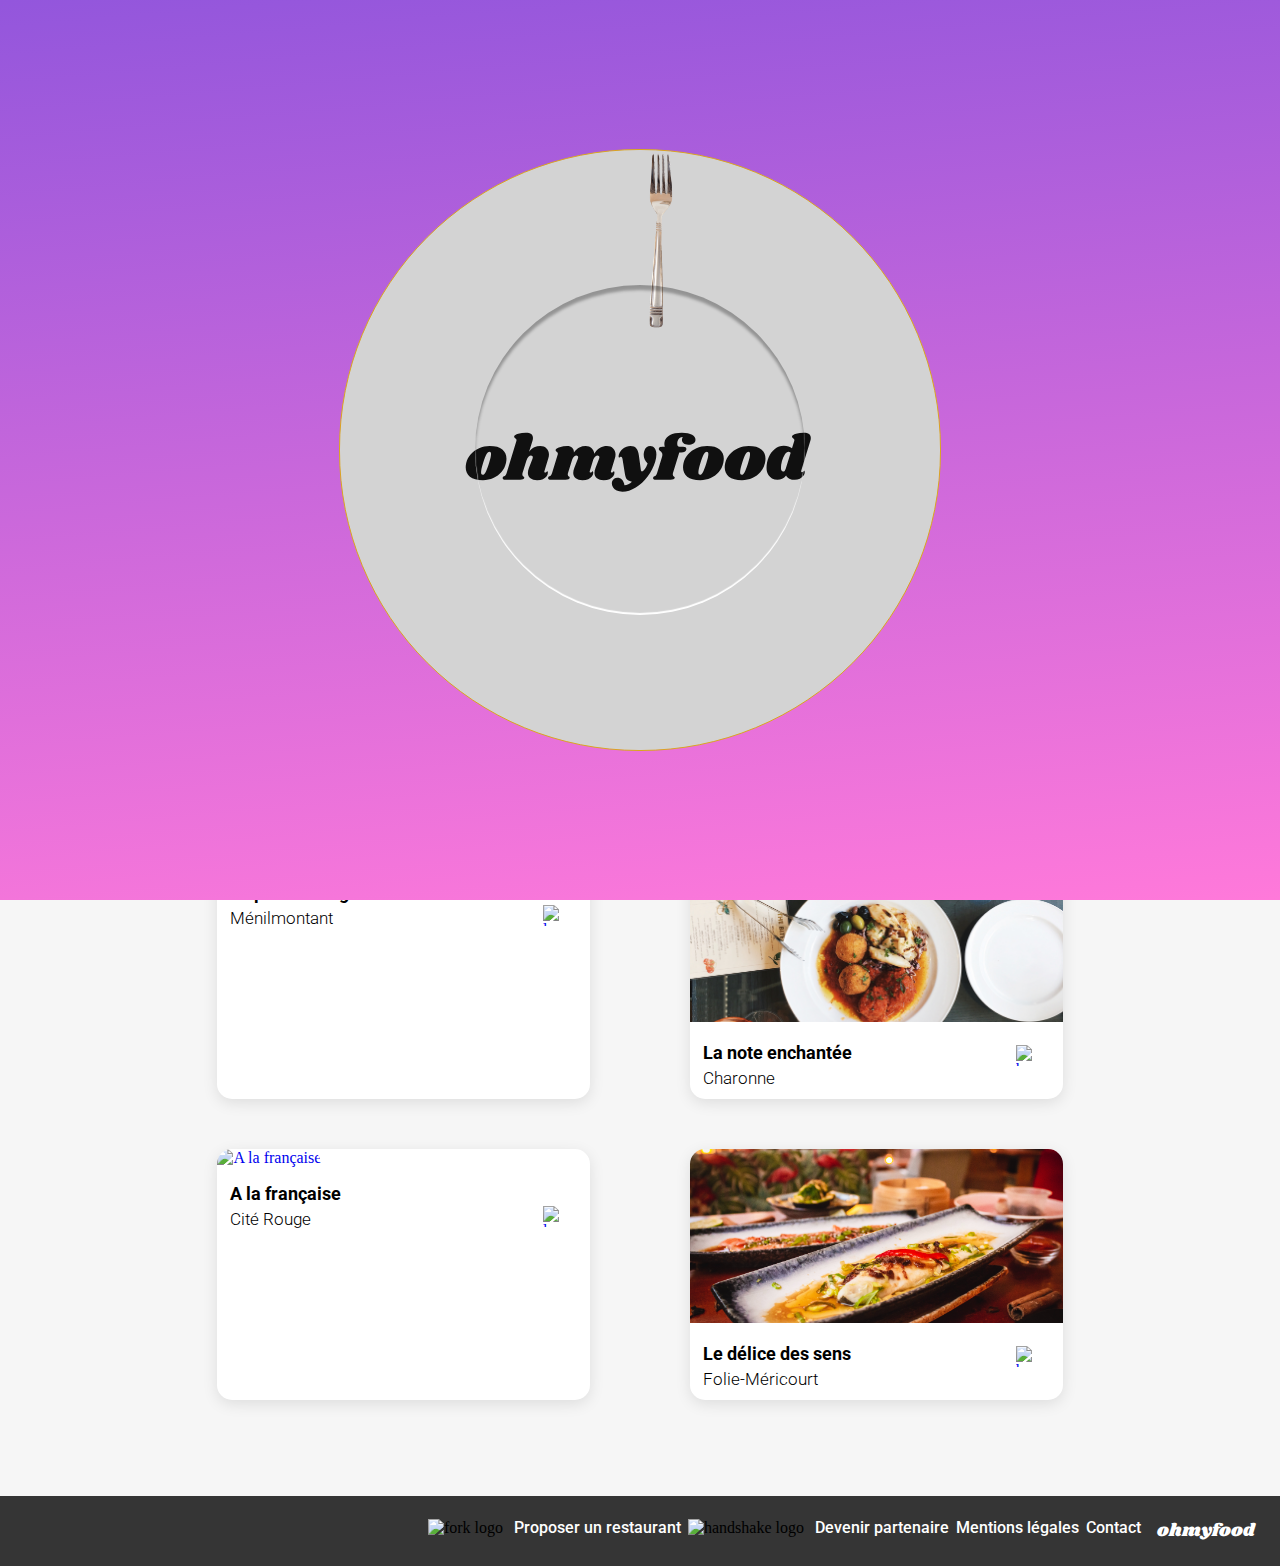
==== index.html @ c3fd161b "page d'accueil + animation coeur + loader" ====
<!DOCTYPE html>
<html lang="en">

<head>
    <meta charset="UTF-8">
    <meta name="viewport" content="width=device-width, initial-scale=1.0">
    <link rel="preconnect" href="https://fonts.googleapis.com">
    <link rel="preconnect" href="https://fonts.gstatic.com" crossorigin>
    <link href="https://fonts.googleapis.com/css2?family=Roboto:wght@300;500;700&display=swap" rel="stylesheet">
    <link rel="preconnect" href="https://fonts.googleapis.com">
    <link rel="preconnect" href="https://fonts.gstatic.com" crossorigin>
    <link href="https://fonts.googleapis.com/css2?family=Shrikhand&display=swap" rel="stylesheet">
    <link rel="stylesheet" href="/assets/main.css">
    <title>Oh My Food !</title>
</head>

<body>
    <div class="body_container">
        <div class="plate_container">
            <div class="plate">
              <img src="/assets/logos/logos-animation/ohmyfood@2x.svg" alt="">
              <div class="inner_circle"></div>
            </div>
            <div class="fork_one">
              <img src="/assets/logos/logos-animation/fork_real.png" alt="">
            </div>
            <div class="fork_two">
              <img src="/assets/logos/logos-animation/fork_real.png" alt="">
        
            </div>
          </div>
        <header>
            <div class="nav_logo">
                <h2 class="nav_logo_title">ohmyfood</h2>
            </div>
            <nav class="nav_location">
                <img class="nav_location_logo" src="assets/logos/pin.svg" alt="location logo">
                <p class="nav_location_text">Paris, Belleville</p>
            </nav>
        </header>
        <article class="cta">
            <h1 class="main_title">Réservez le menu qui vous convient</h1>
            <p class="motto">Découvrez des restaurants d'exception, sélectionnés par nos soins.</p>
            <a href="#rest"><button class="main_btn">Explorez nos restaurants</button></a>
        </article>
        <div class="how_to">
            <h2 class="how_to_title">Fonctionnement</h2>
            <div class="how_to_container">
                <div class="how_to_card one">
                    <span class="label_circle">1</span>
                    <img class="how_to_logo" src="assets/logos/mobile-screen-button.svg" alt="mobile logo">
                    <p class="how_to_text">Choisissez un restaurant</p>
                </div>
                <div class="how_to_card two">
                    <span class="label_circle">2</span>
                    <img class="how_to_logo" src="assets/logos/list-ul.svg" alt="menu logo">
                    <p class="how_to_text">Composez votre menu</p>
                </div>
                <div class="how_to_card three">
                    <span class="label_circle">3</span>
                    <img class="how_to_logo" src="assets/logos/store.svg" alt="store logo">
                    <p class="how_to_text">Dégustez au restaurant</p>
                </div>
            </div>
        </div>
        <div class="restaurants">
            <h2 class="restaurants_main_title" id="rest">Restaurants</h2>
            <div class="restaurants_container">
                <a class="restaurants_container_card" href="/restaurants/lpdg.html">
                    <div class="image_card_container new">
                        <span class="label_flag">Nouveau</span>
                        <img src="/assets/images/la-palette-du-gout.jpg" alt="La palette du goût">
                    </div>
                    <div class="bottom_card_container">
                        <h3 class="bottom_card_container_title">La palette du goût</h3>
                        <p class="bottom_card_container_text">Ménilmontant</p>
                        <label for="heart_toggle_1">
                            <input type="checkbox" class="hide_checkbox" id="heart_toggle_1">
                            <img class="heart_logo" src="/assets/logos/new_heart.svg" alt="logo coeur">
                            <img class="heart_filled" src="/assets/logos/Like.svg" alt="coeur plein">
                        </label>
                    </div>
                </a>
                <a class="restaurants_container_card" href="/restaurants/lne.html">
                    <div class="image_card_container new">
                        <span class="label_flag">Nouveau</span>
                        <img src="/assets/images/la-note-enchantee.jpg" alt="La note enchantée">
                    </div>
                    <div class="bottom_card_container">
                        <h3 class="bottom_card_container_title">La note enchantée</h3>
                        <p class="bottom_card_container_text">Charonne</p>
                        <label for="heart_toggle_2">
                            <input type="checkbox" class="hide_checkbox" id="heart_toggle_2">
                            <img class="heart_logo" src="/assets/logos/new_heart.svg" alt="logo coeur">
                            <img class="heart_filled" src="/assets/logos/Like.svg" alt="coeur plein">
                        </label>
                    </div>
                </a>
                <a class="restaurants_container_card" href="/restaurants/alf.html">
                    <div class="image_card_container">
                        <img src="/assets/images/a-la-francaise.jpg" alt="A la française">
                    </div>
                    <div class="bottom_card_container">
                        <h3 class="bottom_card_container_title">A la française</h3>
                        <p class="bottom_card_container_text">Cité Rouge</p>
                        <label for="heart_toggle_3">
                            <input type="checkbox" class="hide_checkbox" id="heart_toggle_3">
                            <img class="heart_logo" src="/assets/logos/new_heart.svg" alt="logo coeur">
                            <img class="heart_filled" src="/assets/logos/Like.svg" alt="coeur plein">
                        </label>
                    </div>
                </a>
                <a class="restaurants_container_card" href="/restaurants/ldds.html">
                    <div class="image_card_container">
                        <img src="/assets/images/le-delice-des-sens.jpg" alt="Le délice des sens">
                    </div>
                    <div class="bottom_card_container">
                        <h3 class="bottom_card_container_title">Le délice des sens</h3>
                        <p class="bottom_card_container_text">Folie-Méricourt</p>
                        <label for="heart_toggle_4">
                            <input type="checkbox" class="hide_checkbox" id="heart_toggle_4">
                            <img class="heart_logo" src="/assets/logos/new_heart.svg" alt="logo coeur">
                            <img class="heart_filled" src="/assets/logos/Like.svg" alt="coeur plein">
                        </label>
                    </div>
                </a>
            </div>
        </div>
        <footer class="footer">
            <h3 class="footer_title">ohmyfood</h3>
            <div class="footer_container">
                <div class="footer_link_container">
                    <img src="/assets/logos/fork.svg" alt="fork logo">
                    <p class="footer_text">Proposer un restaurant</p>
                </div>
                <div class="footer_link_container">
                    <img src="/assets/logos/handshake.svg" alt="handshake logo">
                    <p class="footer_text">Devenir partenaire</p>
                </div>
                <p class="footer_text">Mentions légales</p>
                <p class="footer_text"><a href="mailto:hichamecode@gmail.com">Contact</a></p>
            </div>
        </footer>
    </div>
</body>
</html>
---- assets/main.css ----
@charset "UTF-8";
/* IMPORT */
/* colors /////////////////////////////////////////*/
/* fonts //////////////////////////////////////*/
/* logo */
/*30px*/
/* button */
/*16px*/
/* main-title */
/*24px*/
/* motto */
/*18px*/
/* label */
/*14px*/
/* card-title */
/*18px*/
/* card-text */
/*17px*/
/* footer-title */
/*18px*/
/* footer-text */
/*16px*/
/* /////////////////////////////////////////////////*/
.plate_container {
  display: flex;
  align-items: center;
  justify-content: center;
  flex-direction: column;
  position: fixed;
  background: linear-gradient(175deg, #9356DC 0%, #FF79DA 100%);
  animation: exitClock 3000ms ease-in forwards;
  animation-delay: 1000ms;
  z-index: 2;
  height: 100vh;
  width: 100%;
}

.plate {
  width: 600px;
  height: 600px;
  background: lightgray;
  border-radius: 300px;
  border: 1px goldenrod solid;
  position: relative;
  display: flex;
  justify-content: center;
  align-items: center;
  animation: bouncingClock 1000ms cubic-bezier(0.175, 0.885, 0.32, 1.275) forwards;
}

.plate img {
  height: 60px;
  width: 400px;
  position: absolute;
  top: 47%;
  right: 17%;
  border-radius: 20px;
  animation: bouncingClock 1000ms cubic-bezier(0.175, 0.885, 0.32, 1.275) forwards;
}

.fork_one {
  height: 300px;
  width: auto;
  background-color: transparent;
  position: absolute;
  animation: rotationMinute 20s infinite ease-in-out;
  transform-origin: bottom left;
  bottom: 50%;
  left: 50%;
}

.fork_one img {
  height: 200px;
  width: auto;
  animation: bouncingClock 1000ms cubic-bezier(0.175, 0.885, 0.32, 1.275) forwards;
}

.fork_two img {
  height: 200px;
  width: auto;
  animation: bouncingClock 1000ms cubic-bezier(0.175, 0.885, 0.32, 1.275) forwards;
}

.inner_circle {
  width: 55%;
  height: 55%;
  border: none;
  border-radius: 50%;
  box-shadow: inset 0 5px 3px rgba(0, 0, 0, 0.3), inset 0 -2px 1px rgb(255, 255, 255);
  margin: 15% auto;
  z-index: 1;
}

.fork_two {
  height: 300px;
  width: auto;
  background-color: transparent;
  position: absolute;
  transform-origin: bottom left;
  animation: rotationSecond 3s infinite ease-in-out;
  bottom: 50%;
  left: 50%;
}

/* ANIMATION DISPARITION LOADER */
@keyframes exitClock {
  0% {
    opacity: 1;
  }
  100% {
    opacity: 0;
  }
}
/* ANIMATION DESCENTE ASSIETTE ET DES COUVERTS */
@keyframes bouncingClock {
  0% {
    transform: translateY(-100%);
  }
  100% {
    transform: translateY(0);
  }
}
/* ANIMATION POUR LA FOURCHETTE DES MINUTES */
@keyframes rotationMinute {
  0% {
    rotate: 0deg;
  }
  8.33% {
    rotate: 30deg;
  }
  16.66% {
    rotate: 60deg;
  }
  25% {
    rotate: 90deg;
  }
  33.32% {
    rotate: 120deg;
  }
  41.65% {
    rotate: 150deg;
  }
  50% {
    rotate: 180deg;
  }
  58.31% {
    rotate: 210deg;
  }
  66.64% {
    rotate: 240deg;
  }
  75% {
    rotate: 270deg;
  }
  83.3% {
    rotate: 300deg;
  }
  91.63% {
    rotate: 330deg;
  }
  100% {
    rotate: 360deg;
  }
}
/* ANIMATION POUR LA FOURCHETTE DES SECONDES */
@keyframes rotationSecond {
  0% {
    rotate: 0deg;
  }
  1% {
    rotate: 3.6deg;
  }
  2% {
    rotate: 7.2deg;
  }
  3% {
    rotate: 10.8deg;
  }
  4% {
    rotate: 14.4deg;
  }
  5% {
    rotate: 18deg;
  }
  6% {
    rotate: 21.6deg;
  }
  7% {
    rotate: 25.2deg;
  }
  8% {
    rotate: 28.8deg;
  }
  9% {
    rotate: 32.4deg;
  }
  10% {
    rotate: 36deg;
  }
  11% {
    rotate: 39.6deg;
  }
  12% {
    rotate: 43.2deg;
  }
  13% {
    rotate: 46.8deg;
  }
  14% {
    rotate: 50.4deg;
  }
  15% {
    rotate: 54deg;
  }
  16% {
    rotate: 57.6deg;
  }
  17% {
    rotate: 61.2deg;
  }
  18% {
    rotate: 64.8deg;
  }
  19% {
    rotate: 68.4deg;
  }
  20% {
    rotate: 72deg;
  }
  21% {
    rotate: 75.6deg;
  }
  22% {
    rotate: 79.2deg;
  }
  23% {
    rotate: 82.8deg;
  }
  24% {
    rotate: 86.4deg;
  }
  25% {
    rotate: 90deg;
  }
  26% {
    rotate: 93.6deg;
  }
  27% {
    rotate: 97.2deg;
  }
  28% {
    rotate: 100.8deg;
  }
  29% {
    rotate: 104.4deg;
  }
  30% {
    rotate: 108deg;
  }
  31% {
    rotate: 111.6deg;
  }
  32% {
    rotate: 115.2deg;
  }
  33% {
    rotate: 118.8deg;
  }
  34% {
    rotate: 122.4deg;
  }
  35% {
    rotate: 126deg;
  }
  36% {
    rotate: 129.6deg;
  }
  37% {
    rotate: 133.2deg;
  }
  38% {
    rotate: 136.8deg;
  }
  39% {
    rotate: 140.4deg;
  }
  40% {
    rotate: 144deg;
  }
  41% {
    rotate: 147.6deg;
  }
  42% {
    rotate: 151.2deg;
  }
  43% {
    rotate: 154.8deg;
  }
  44% {
    rotate: 158.4deg;
  }
  45% {
    rotate: 162deg;
  }
  46% {
    rotate: 165.6deg;
  }
  47% {
    rotate: 169.2deg;
  }
  48% {
    rotate: 172.8deg;
  }
  49% {
    rotate: 176.4deg;
  }
  50% {
    rotate: 180deg;
  }
  51% {
    rotate: 183.6deg;
  }
  52% {
    rotate: 187.2deg;
  }
  53% {
    rotate: 190.8deg;
  }
  54% {
    rotate: 194.4deg;
  }
  55% {
    rotate: 198deg;
  }
  56% {
    rotate: 201.6deg;
  }
  57% {
    rotate: 205.2deg;
  }
  58% {
    rotate: 208.8deg;
  }
  59% {
    rotate: 212.4deg;
  }
  60% {
    rotate: 216deg;
  }
  61% {
    rotate: 219.6deg;
  }
  62% {
    rotate: 223.2deg;
  }
  63% {
    rotate: 226.8deg;
  }
  64% {
    rotate: 230.4deg;
  }
  65% {
    rotate: 234deg;
  }
  66% {
    rotate: 237.6deg;
  }
  67% {
    rotate: 241.2deg;
  }
  68% {
    rotate: 244.8deg;
  }
  69% {
    rotate: 248.4deg;
  }
  70% {
    rotate: 252deg;
  }
  71% {
    rotate: 255.6deg;
  }
  72% {
    rotate: 259.2deg;
  }
  73% {
    rotate: 262.8deg;
  }
  74% {
    rotate: 266.4deg;
  }
  75% {
    rotate: 270deg;
  }
  76% {
    rotate: 273.6deg;
  }
  77% {
    rotate: 277.2deg;
  }
  78% {
    rotate: 280.8deg;
  }
  79% {
    rotate: 284.4deg;
  }
  80% {
    rotate: 288deg;
  }
  81% {
    rotate: 291.6deg;
  }
  82% {
    rotate: 295.2deg;
  }
  83% {
    rotate: 298.8deg;
  }
  84% {
    rotate: 302.4deg;
  }
  85% {
    rotate: 306deg;
  }
  86% {
    rotate: 309.6deg;
  }
  87% {
    rotate: 313.2deg;
  }
  88% {
    rotate: 316.8deg;
  }
  89% {
    rotate: 320.4deg;
  }
  90% {
    rotate: 324deg;
  }
  91% {
    rotate: 327.6deg;
  }
  92% {
    rotate: 331.2deg;
  }
  93% {
    rotate: 334.8deg;
  }
  94% {
    rotate: 338.4deg;
  }
  95% {
    rotate: 342deg;
  }
  96% {
    rotate: 345.6deg;
  }
  97% {
    rotate: 349.2deg;
  }
  98% {
    rotate: 352.8deg;
  }
  99% {
    rotate: 356.4deg;
  }
  100% {
    rotate: 360deg;
  }
}
header {
  text-align: center;
  width: 100%;
  background-color: #FFFFFF;
}
header .nav_logo {
  box-shadow: 0px 2px 4px 0px rgba(0, 0, 0, 0.15);
  padding: 14px 89px;
}
header .nav_logo_title {
  font-size: 1.875rem;
  font-family: "Shrikhand", cursive;
  font-style: normal;
  font-weight: 400;
  line-height: normal;
  color: #000000;
}

/* STYLE POUR LE BOUTON PRINCIPAL */
.main_btn {
  width: 218px;
  height: 50px;
  background: linear-gradient(175deg, rgb(147, 86, 220) 0%, rgb(255, 121, 218) 100%);
  border-radius: 25px;
  box-shadow: 0px 4px 10px 0px rgba(0, 0, 0, 0.25);
  border: none;
  font-size: 1rem;
  font-family: "Roboto", sans-serif;
  font-style: normal;
  font-weight: 500;
  line-height: normal;
  color: #FFFFFF;
  padding: 13px 18.75px;
  margin-top: 27px;
  margin-bottom: 57px;
  transition: box-shadow 200ms ease, opacity 200ms ease;
}
.main_btn:hover {
  animation: btnChange 200ms;
  animation-iteration-count: 1;
  animation-fill-mode: forwards;
  cursor: pointer;
  box-shadow: 0px 4px 15px 0px rgba(0, 0, 0, 0.35);
}

/* ANIMATION POUR LE BOUTON PRINCIPAL */
@keyframes btnChange {
  0% {
    opacity: 1;
  }
  30% {
    opacity: 0.95;
  }
  60% {
    opacity: 0.9;
  }
  100% {
    opacity: 0.85;
  }
}
/* STYLE POUR LE COEUR */
.heart_logo,
.heart_filled {
  width: 22px;
  height: 21px;
  position: absolute;
  right: 25px;
  bottom: 33px;
  background-size: cover;
  transition: opacity 200ms ease-in;
}

.heart_filled {
  opacity: 0;
}

/* Factorisation des sélecteurs pour les coeurs */
/* Commencez à partir du sélecteur initial */
[id^=heart_toggle_]:checked ~ .heart_filled {
  opacity: 1;
}

/* Utilisez la même logique pour cacher le coeur vide */
[id^=heart_toggle_]:checked ~ .heart_logo {
  opacity: 0;
}

.hide_checkbox {
  position: absolute;
  left: -9999px;
}

/* FOOTER */
.footer {
  display: flex;
  flex-direction: column;
  background: #353535;
  padding: 22px 25px;
  gap: 16px;
}
.footer_title {
  font-size: 1.125rem;
  font-family: "Shrikhand", cursive;
  font-weight: 400;
  font-style: normal;
  line-height: normal;
  color: #FFFFFF;
}
.footer_container {
  display: flex;
  flex-direction: column;
  gap: 7px;
}
.footer_link_container {
  display: flex;
  gap: 11px;
}
.footer_text {
  font-size: 1rem;
  font-family: "Roboto", sans-serif;
  font-weight: 500;
  font-style: normal;
  line-height: normal;
  color: #FFFFFF;
}
.footer_text a {
  color: #FFFFFF;
}

/* style général /////////////////////////////////////////*/
* {
  margin: 0;
  padding: 0;
}

.body_container {
  box-sizing: border-box;
  display: flex;
  flex-direction: column;
  background: #F6F6F6;
}

a {
  text-decoration: none;
}

/* HEADER /////////////////////////////////////////*/
.nav_location {
  display: flex;
  gap: 17px;
  background-color: #EAEAEA;
  align-items: center;
  justify-content: center;
  height: 3.125rem;
  /*50px*/
}
.nav_location_logo {
  width: 12px;
  height: 16px;
}
.nav_location_text {
  font-size: 1rem;
  font-family: "Roboto", sans-serif;
  font-style: normal;
  font-weight: 500;
  line-height: normal;
  color: #353535;
}

/* CTA ////////////////////////////////////////*/
.cta {
  height: 18rem;
  /*287px*/
  display: flex;
  flex-direction: column;
  text-align: center;
  background-color: #F6F6F6;
  align-items: center;
}
.cta .main_title {
  font-size: 1.5rem;
  font-family: "Roboto", sans-serif;
  font-style: normal;
  font-weight: 700;
  line-height: normal;
  color: #000000;
  margin-top: 39px;
}
.cta .motto {
  font-size: 1.125rem;
  font-family: "Roboto", sans-serif;
  font-style: normal;
  font-weight: 300;
  line-height: normal;
  color: #353535;
}

/* HOW TO //////////////////////////////////////////////*/
.how_to {
  background-color: #FFFFFF;
  padding: 48px 20px 68px 20px;
  height: auto;
  display: flex;
  flex-direction: column;
  gap: 25px;
}
.how_to_title {
  font-size: 1.5rem;
  font-family: "Roboto", sans-serif;
  font-style: normal;
  font-weight: 700;
  line-height: normal;
  color: #000000;
}
.how_to_container {
  display: flex;
  flex-direction: column;
  gap: 25px;
  align-items: center;
}
.how_to_logo {
  width: 13px;
  height: 20px;
  padding-left: 34px;
}
.how_to_text {
  font-size: 1rem;
  font-family: "Roboto", sans-serif;
  font-style: normal;
  font-weight: 500;
  line-height: normal;
  color: #000000;
  padding-top: 28px;
  padding-bottom: 28px;
}
.how_to_card {
  width: 20.15rem;
  /*322.5px*/
  min-width: 290px;
  height: 4.56rem;
  /*73px*/
  background: #F6F6F6;
  border-radius: 20px;
  box-shadow: 0px 4px 15px 0px rgba(0, 0, 0, 0.15);
  align-items: center;
  display: flex;
  gap: 27px;
  position: relative;
}
.how_to_card .label_circle {
  position: absolute;
  top: 32px;
  left: -12px;
  display: flex;
  border-radius: 50px;
  width: 24px;
  height: 24px;
  justify-content: center;
  align-items: center;
  background-color: #9356DC;
  font-size: 0.875rem;
  font-family: "Roboto", sans-serif;
  font-style: normal;
  font-weight: 500;
  line-height: normal;
  color: #FFFFFF;
}

/* RESTAURANTS //////////////////////////////////////////////*/
.restaurants {
  background: #F6F6F6;
  padding: 54px 18px 66px 18px;
}
.restaurants_main_title {
  font-size: 1.5rem;
  font-family: "Roboto", sans-serif;
  font-style: normal;
  font-weight: 700;
  line-height: normal;
  color: #000000;
  padding-bottom: 24px;
}
.restaurants_container {
  display: flex;
  flex-direction: row;
  flex-wrap: wrap;
  gap: 18px;
  justify-content: center;
}
.restaurants_container_card {
  width: 90.5%;
  max-width: 450px;
  min-width: 340px;
  height: 251px;
  background: #FFFFFF;
  box-shadow: 0px 4px 15px 0px rgba(0, 0, 0, 0.1);
  border-radius: 15px;
  display: flex;
  flex-direction: column;
  gap: 16px;
  position: relative;
}
.restaurants_container_card .image_card_container img {
  -o-object-fit: cover;
     object-fit: cover;
  width: 100%;
  height: 174px;
  border-radius: 15px 15px 0 0;
}
.restaurants_container_card .image_card_container .label_flag {
  width: 80px;
  height: 22px;
  background-color: #99E2D0;
  border-radius: 2px;
  font-size: 0.875rem;
  font-family: "Roboto", sans-serif;
  font-style: normal;
  font-weight: 500;
  line-height: normal;
  color: #008766;
  position: absolute;
  top: 15px;
  right: 15px;
  text-align: center;
  padding-top: 7px;
}
.restaurants_container_card .bottom_card_container {
  height: 77px;
  padding-left: 13px;
  display: flex;
  flex-direction: column;
  gap: 5px;
  position: relative;
}
.restaurants_container_card .bottom_card_container_title {
  font-size: 1.125rem;
  font-family: "Roboto", sans-serif;
  font-style: normal;
  font-weight: 700;
  line-height: normal;
  color: #000000;
}
.restaurants_container_card .bottom_card_container_text {
  font-size: 1.063rem;
  font-family: "Roboto", sans-serif;
  font-style: normal;
  font-weight: 300;
  line-height: normal;
  color: #000000;
}

/* MEDIA QUERIES DESKTOP */
@media (min-width: 1024px) {
  .body_container {
    gap: 30px;
  }
  .cta {
    gap: 18px;
  }
  .how_to {
    padding-left: 180px;
    padding-right: 180px;
  }
  .how_to_container {
    flex-direction: row;
    justify-content: center;
    gap: 36px;
  }
  .restaurants {
    padding-left: 180px;
    padding-right: 180px;
  }
  .restaurants_container {
    -moz-column-gap: 100px;
         column-gap: 100px;
    row-gap: 50px;
  }
  .restaurants_container_card {
    width: 490px;
  }
  .footer {
    flex-direction: row-reverse;
  }
  .footer_container {
    flex-direction: row;
  }
  .footer .footer_link_container {
    flex-direction: row;
    flex-wrap: wrap;
    align-items: baseline;
  }
}
@media (min-width: 768px) {
  .cta {
    gap: 18px;
  }
  .restaurants_container_card {
    width: 40.5%;
    max-width: 450px;
    min-width: 340px;
  }
}/*# sourceMappingURL=main.css.map */
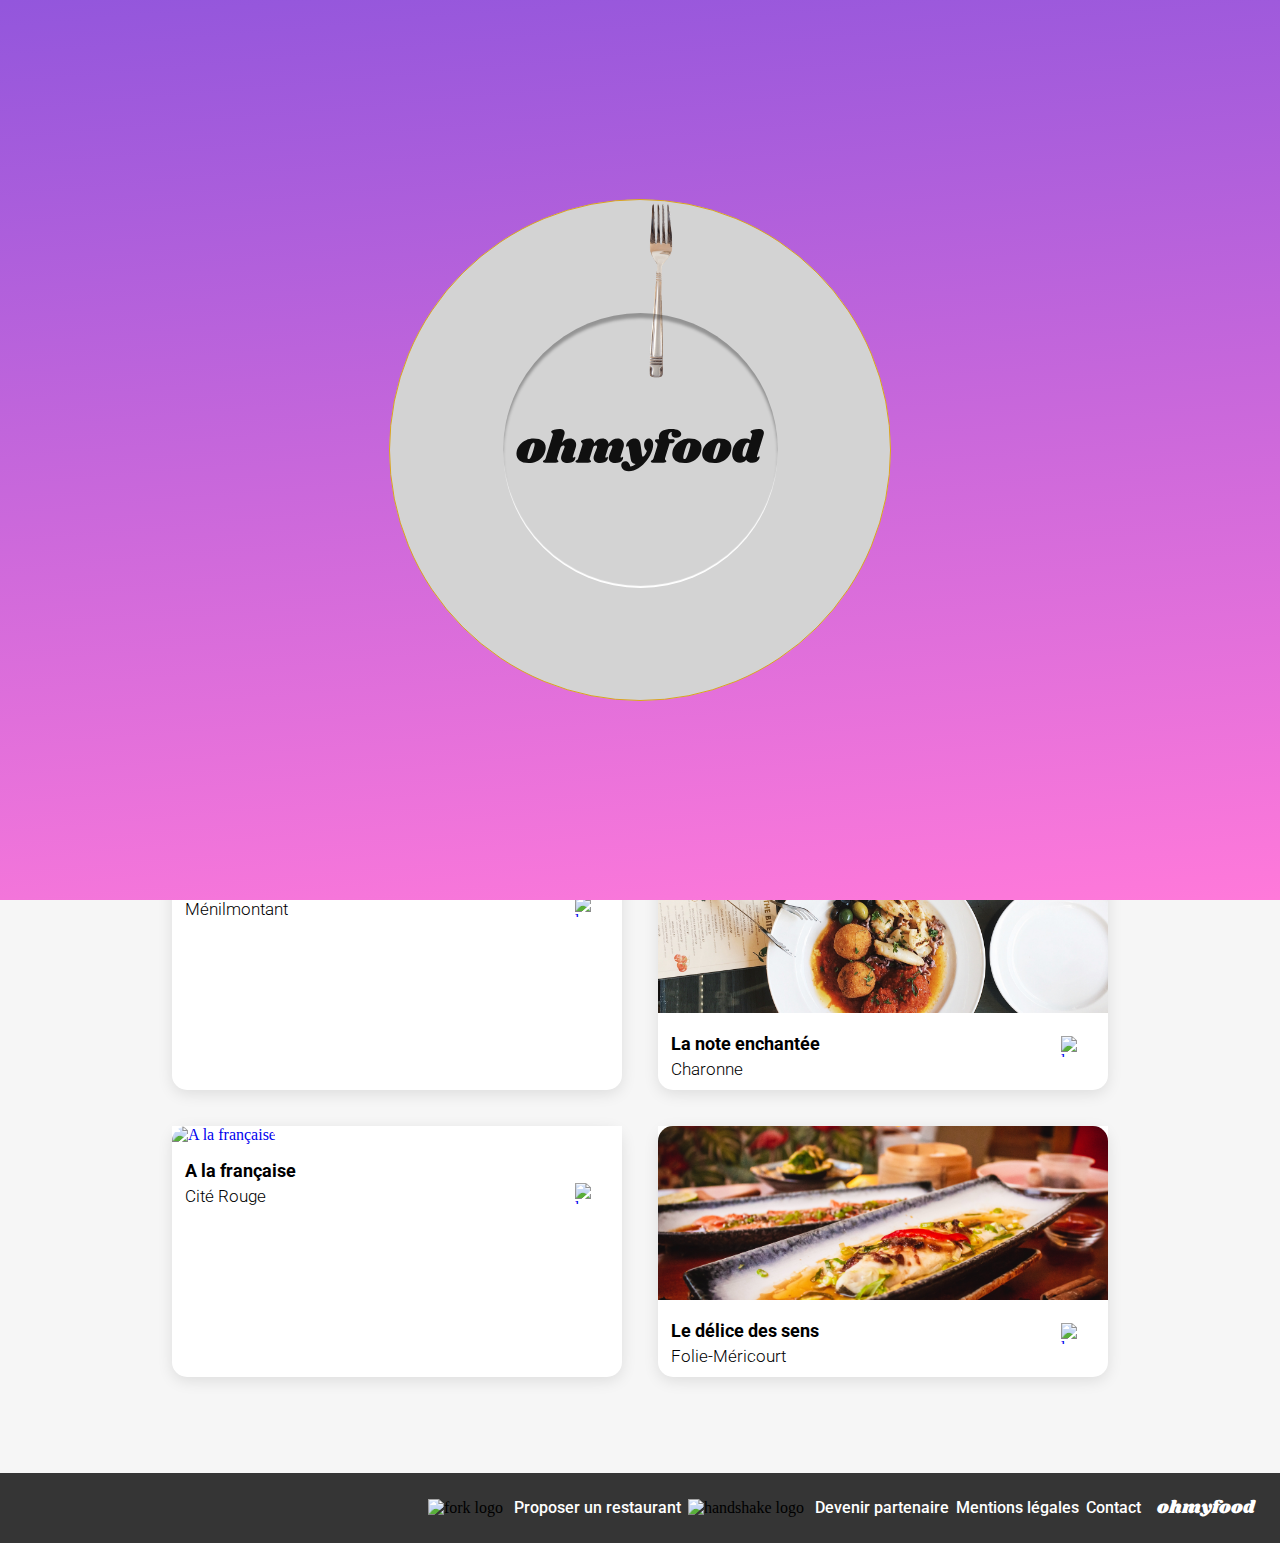
==== commit 9d10f87b: "intégration de la page restaurant + responsive page restaurant + correction loader" ====
--- a/index.html
+++ b/index.html
@@ -1,5 +1,5 @@
 <!DOCTYPE html>
-<html lang="en">
+<html lang="fr">
 
 <head>
     <meta charset="UTF-8">
@@ -10,25 +10,27 @@
     <link rel="preconnect" href="https://fonts.googleapis.com">
     <link rel="preconnect" href="https://fonts.gstatic.com" crossorigin>
     <link href="https://fonts.googleapis.com/css2?family=Shrikhand&display=swap" rel="stylesheet">
-    <link rel="stylesheet" href="/assets/main.css">
+    <link rel="stylesheet" href="assets/main.css">
     <title>Oh My Food !</title>
 </head>
 
 <body>
+    <div class="plate_container"> <!-- Animation du loader -->
+        <div class="plate">
+            <div class="inner_circle">
+                <img src="assets/logos/logos-animation/ohmyfood@2x.svg" alt="logo ohmyfood">
+            </div>
+        </div>
+        <div class="forks">
+            <div class="fork_one">
+            <img src="assets/logos/logos-animation/fork_real.png" alt="animation fourchette">
+        </div>
+        <div class="fork_two">
+            <img src="assets/logos/logos-animation/fork_real.png" alt="animation fourchette">
+        </div> 
+        </div>
+    </div>
     <div class="body_container">
-        <div class="plate_container">
-            <div class="plate">
-              <img src="/assets/logos/logos-animation/ohmyfood@2x.svg" alt="">
-              <div class="inner_circle"></div>
-            </div>
-            <div class="fork_one">
-              <img src="/assets/logos/logos-animation/fork_real.png" alt="">
-            </div>
-            <div class="fork_two">
-              <img src="/assets/logos/logos-animation/fork_real.png" alt="">
-        
-            </div>
-          </div>
         <header>
             <div class="nav_logo">
                 <h2 class="nav_logo_title">ohmyfood</h2>
@@ -41,9 +43,9 @@
         <article class="cta">
             <h1 class="main_title">Réservez le menu qui vous convient</h1>
             <p class="motto">Découvrez des restaurants d'exception, sélectionnés par nos soins.</p>
-            <a href="#rest"><button class="main_btn">Explorez nos restaurants</button></a>
+            <a href="#rest"><button class="main_btn">Explorez nos restaurants</button></a> 
         </article>
-        <div class="how_to">
+        <section class="how_to">
             <h2 class="how_to_title">Fonctionnement</h2>
             <div class="how_to_container">
                 <div class="how_to_card one">
@@ -62,79 +64,79 @@
                     <p class="how_to_text">Dégustez au restaurant</p>
                 </div>
             </div>
-        </div>
-        <div class="restaurants">
+        </section>
+        <section class="restaurants">
             <h2 class="restaurants_main_title" id="rest">Restaurants</h2>
             <div class="restaurants_container">
-                <a class="restaurants_container_card" href="/restaurants/lpdg.html">
-                    <div class="image_card_container new">
+                <a class="restaurants_container_card" href="restaurants/lpdg.html">
+                    <header class="image_card_container new">
                         <span class="label_flag">Nouveau</span>
-                        <img src="/assets/images/la-palette-du-gout.jpg" alt="La palette du goût">
-                    </div>
-                    <div class="bottom_card_container">
+                        <img src="assets/images/la-palette-du-gout.jpg" alt="La palette du goût">
+                    </header>
+                    <article class="bottom_card_container">
                         <h3 class="bottom_card_container_title">La palette du goût</h3>
                         <p class="bottom_card_container_text">Ménilmontant</p>
                         <label for="heart_toggle_1">
                             <input type="checkbox" class="hide_checkbox" id="heart_toggle_1">
-                            <img class="heart_logo" src="/assets/logos/new_heart.svg" alt="logo coeur">
-                            <img class="heart_filled" src="/assets/logos/Like.svg" alt="coeur plein">
+                            <img class="heart_logo" src="assets/logos/new_heart.svg" alt="logo coeur">
+                            <img class="heart_filled" src="assets/logos/Like.svg" alt="coeur plein">
                         </label>
-                    </div>
+                    </article>
                 </a>
-                <a class="restaurants_container_card" href="/restaurants/lne.html">
-                    <div class="image_card_container new">
+                <a class="restaurants_container_card" href="restaurants/lne.html">
+                    <header class="image_card_container new">
                         <span class="label_flag">Nouveau</span>
-                        <img src="/assets/images/la-note-enchantee.jpg" alt="La note enchantée">
-                    </div>
-                    <div class="bottom_card_container">
+                        <img src="assets/images/la-note-enchantee.jpg" alt="La note enchantée">
+                    </header>
+                    <article class="bottom_card_container">
                         <h3 class="bottom_card_container_title">La note enchantée</h3>
                         <p class="bottom_card_container_text">Charonne</p>
                         <label for="heart_toggle_2">
                             <input type="checkbox" class="hide_checkbox" id="heart_toggle_2">
-                            <img class="heart_logo" src="/assets/logos/new_heart.svg" alt="logo coeur">
-                            <img class="heart_filled" src="/assets/logos/Like.svg" alt="coeur plein">
+                            <img class="heart_logo" src="assets/logos/new_heart.svg" alt="logo coeur">
+                            <img class="heart_filled" src="assets/logos/Like.svg" alt="coeur plein">
                         </label>
-                    </div>
+                    </article>
                 </a>
-                <a class="restaurants_container_card" href="/restaurants/alf.html">
-                    <div class="image_card_container">
-                        <img src="/assets/images/a-la-francaise.jpg" alt="A la française">
-                    </div>
-                    <div class="bottom_card_container">
+                <a class="restaurants_container_card" href="restaurants/alf.html">
+                    <header class="image_card_container">
+                        <img src="assets/images/a-la-francaise.jpg" alt="A la française">
+                    </header>
+                    <article class="bottom_card_container">
                         <h3 class="bottom_card_container_title">A la française</h3>
                         <p class="bottom_card_container_text">Cité Rouge</p>
                         <label for="heart_toggle_3">
                             <input type="checkbox" class="hide_checkbox" id="heart_toggle_3">
-                            <img class="heart_logo" src="/assets/logos/new_heart.svg" alt="logo coeur">
-                            <img class="heart_filled" src="/assets/logos/Like.svg" alt="coeur plein">
+                            <img class="heart_logo" src="assets/logos/new_heart.svg" alt="logo coeur">
+                            <img class="heart_filled" src="assets/logos/Like.svg" alt="coeur plein">
                         </label>
-                    </div>
+                    </article>
                 </a>
-                <a class="restaurants_container_card" href="/restaurants/ldds.html">
-                    <div class="image_card_container">
-                        <img src="/assets/images/le-delice-des-sens.jpg" alt="Le délice des sens">
-                    </div>
-                    <div class="bottom_card_container">
+                <a class="restaurants_container_card" href="restaurants/ldds.html">
+                    <header class="image_card_container">
+                        <img src="assets/images/le-delice-des-sens.jpg" alt="Le délice des sens">
+                    </header>
+                    <article class="bottom_card_container">
                         <h3 class="bottom_card_container_title">Le délice des sens</h3>
                         <p class="bottom_card_container_text">Folie-Méricourt</p>
                         <label for="heart_toggle_4">
                             <input type="checkbox" class="hide_checkbox" id="heart_toggle_4">
-                            <img class="heart_logo" src="/assets/logos/new_heart.svg" alt="logo coeur">
-                            <img class="heart_filled" src="/assets/logos/Like.svg" alt="coeur plein">
+                            <img class="heart_logo" src="assets/logos/new_heart.svg" alt="logo coeur">
+                            <img class="heart_filled" src="assets/logos/Like.svg" alt="coeur plein">
                         </label>
-                    </div>
+                    </article>
                 </a>
             </div>
-        </div>
+        </section>
         <footer class="footer">
             <h3 class="footer_title">ohmyfood</h3>
             <div class="footer_container">
                 <div class="footer_link_container">
-                    <img src="/assets/logos/fork.svg" alt="fork logo">
+                    <img src="assets/logos/fork.svg" alt="fork logo">
                     <p class="footer_text">Proposer un restaurant</p>
                 </div>
                 <div class="footer_link_container">
-                    <img src="/assets/logos/handshake.svg" alt="handshake logo">
+                    <img src="assets/logos/handshake.svg" alt="handshake logo">
                     <p class="footer_text">Devenir partenaire</p>
                 </div>
                 <p class="footer_text">Mentions légales</p>
@@ -143,5 +145,6 @@
         </footer>
     </div>
 </body>
+
 </html>
 
--- a/assets/main.css
+++ b/assets/main.css
@@ -1,7 +1,7 @@
 @charset "UTF-8";
 /* IMPORT */
-/* colors /////////////////////////////////////////*/
-/* fonts //////////////////////////////////////*/
+/* COLORS /////////////////////////////////////////*/
+/* FONTS ACCUEIL //////////////////////////////////////*/
 /* logo */
 /*30px*/
 /* button */
@@ -20,462 +20,337 @@
 /*18px*/
 /* footer-text */
 /*16px*/
-/* /////////////////////////////////////////////////*/
-.plate_container {
-  display: flex;
-  align-items: center;
-  justify-content: center;
-  flex-direction: column;
-  position: fixed;
-  background: linear-gradient(175deg, #9356DC 0%, #FF79DA 100%);
-  animation: exitClock 3000ms ease-in forwards;
-  animation-delay: 1000ms;
-  z-index: 2;
-  height: 100vh;
-  width: 100%;
-}
-
-.plate {
-  width: 600px;
-  height: 600px;
-  background: lightgray;
-  border-radius: 300px;
-  border: 1px goldenrod solid;
+/* FONTS RESTAURANTS */
+/* menu title */
+/*28px*/
+/* group title */
+/* menu card title */
+/*18px*/
+/* menu card text */
+/*15px*/
+/* menu card price */
+/*15px*/
+/* END /////////////////////////////////////////////////*/
+/*! normalize.css v8.0.1 | MIT License | github.com/necolas/normalize.css */
+/* Document
+   ========================================================================== */
+/**
+ * 1. Correct the line height in all browsers.
+ * 2. Prevent adjustments of font size after orientation changes in iOS.
+ */
+html {
+  line-height: 1.15; /* 1 */
+  -webkit-text-size-adjust: 100%; /* 2 */
+}
+
+/* Sections
+   ========================================================================== */
+/**
+ * Remove the margin in all browsers.
+ */
+body {
+  margin: 0;
+}
+
+/**
+ * Render the `main` element consistently in IE.
+ */
+main {
+  display: block;
+}
+
+/**
+ * Correct the font size and margin on `h1` elements within `section` and
+ * `article` contexts in Chrome, Firefox, and Safari.
+ */
+h1 {
+  font-size: 2em;
+  margin: 0.67em 0;
+}
+
+/* Grouping content
+   ========================================================================== */
+/**
+ * 1. Add the correct box sizing in Firefox.
+ * 2. Show the overflow in Edge and IE.
+ */
+hr {
+  box-sizing: content-box; /* 1 */
+  height: 0; /* 1 */
+  overflow: visible; /* 2 */
+}
+
+/**
+ * 1. Correct the inheritance and scaling of font size in all browsers.
+ * 2. Correct the odd `em` font sizing in all browsers.
+ */
+pre {
+  font-family: monospace, monospace; /* 1 */
+  font-size: 1em; /* 2 */
+}
+
+/* Text-level semantics
+   ========================================================================== */
+/**
+ * Remove the gray background on active links in IE 10.
+ */
+a {
+  background-color: transparent;
+}
+
+/**
+ * 1. Remove the bottom border in Chrome 57-
+ * 2. Add the correct text decoration in Chrome, Edge, IE, Opera, and Safari.
+ */
+abbr[title] {
+  border-bottom: none; /* 1 */
+  text-decoration: underline; /* 2 */
+  -webkit-text-decoration: underline dotted;
+          text-decoration: underline dotted; /* 2 */
+}
+
+/**
+ * Add the correct font weight in Chrome, Edge, and Safari.
+ */
+b,
+strong {
+  font-weight: bolder;
+}
+
+/**
+ * 1. Correct the inheritance and scaling of font size in all browsers.
+ * 2. Correct the odd `em` font sizing in all browsers.
+ */
+code,
+kbd,
+samp {
+  font-family: monospace, monospace; /* 1 */
+  font-size: 1em; /* 2 */
+}
+
+/**
+ * Add the correct font size in all browsers.
+ */
+small {
+  font-size: 80%;
+}
+
+/**
+ * Prevent `sub` and `sup` elements from affecting the line height in
+ * all browsers.
+ */
+sub,
+sup {
+  font-size: 75%;
+  line-height: 0;
   position: relative;
+  vertical-align: baseline;
+}
+
+sub {
+  bottom: -0.25em;
+}
+
+sup {
+  top: -0.5em;
+}
+
+/* Embedded content
+   ========================================================================== */
+/**
+ * Remove the border on images inside links in IE 10.
+ */
+img {
+  border-style: none;
+}
+
+/* Forms
+   ========================================================================== */
+/**
+ * 1. Change the font styles in all browsers.
+ * 2. Remove the margin in Firefox and Safari.
+ */
+button,
+input,
+optgroup,
+select,
+textarea {
+  font-family: inherit; /* 1 */
+  font-size: 100%; /* 1 */
+  line-height: 1.15; /* 1 */
+  margin: 0; /* 2 */
+}
+
+/**
+ * Show the overflow in IE.
+ * 1. Show the overflow in Edge.
+ */
+button,
+input { /* 1 */
+  overflow: visible;
+}
+
+/**
+ * Remove the inheritance of text transform in Edge, Firefox, and IE.
+ * 1. Remove the inheritance of text transform in Firefox.
+ */
+button,
+select { /* 1 */
+  text-transform: none;
+}
+
+/**
+ * Correct the inability to style clickable types in iOS and Safari.
+ */
+button,
+[type=button],
+[type=reset],
+[type=submit] {
+  -webkit-appearance: button;
+}
+
+/**
+ * Remove the inner border and padding in Firefox.
+ */
+button::-moz-focus-inner,
+[type=button]::-moz-focus-inner,
+[type=reset]::-moz-focus-inner,
+[type=submit]::-moz-focus-inner {
+  border-style: none;
+  padding: 0;
+}
+
+/**
+ * Restore the focus styles unset by the previous rule.
+ */
+button:-moz-focusring,
+[type=button]:-moz-focusring,
+[type=reset]:-moz-focusring,
+[type=submit]:-moz-focusring {
+  outline: 1px dotted ButtonText;
+}
+
+/**
+ * Correct the padding in Firefox.
+ */
+fieldset {
+  padding: 0.35em 0.75em 0.625em;
+}
+
+/**
+ * 1. Correct the text wrapping in Edge and IE.
+ * 2. Correct the color inheritance from `fieldset` elements in IE.
+ * 3. Remove the padding so developers are not caught out when they zero out
+ *    `fieldset` elements in all browsers.
+ */
+legend {
+  box-sizing: border-box; /* 1 */
+  color: inherit; /* 2 */
+  display: table; /* 1 */
+  max-width: 100%; /* 1 */
+  padding: 0; /* 3 */
+  white-space: normal; /* 1 */
+}
+
+/**
+ * Add the correct vertical alignment in Chrome, Firefox, and Opera.
+ */
+progress {
+  vertical-align: baseline;
+}
+
+/**
+ * Remove the default vertical scrollbar in IE 10+.
+ */
+textarea {
+  overflow: auto;
+}
+
+/**
+ * 1. Add the correct box sizing in IE 10.
+ * 2. Remove the padding in IE 10.
+ */
+[type=checkbox],
+[type=radio] {
+  box-sizing: border-box; /* 1 */
+  padding: 0; /* 2 */
+}
+
+/**
+ * Correct the cursor style of increment and decrement buttons in Chrome.
+ */
+[type=number]::-webkit-inner-spin-button,
+[type=number]::-webkit-outer-spin-button {
+  height: auto;
+}
+
+/**
+ * 1. Correct the odd appearance in Chrome and Safari.
+ * 2. Correct the outline style in Safari.
+ */
+[type=search] {
+  -webkit-appearance: textfield; /* 1 */
+  outline-offset: -2px; /* 2 */
+}
+
+/**
+ * Remove the inner padding in Chrome and Safari on macOS.
+ */
+[type=search]::-webkit-search-decoration {
+  -webkit-appearance: none;
+}
+
+/**
+ * 1. Correct the inability to style clickable types in iOS and Safari.
+ * 2. Change font properties to `inherit` in Safari.
+ */
+::-webkit-file-upload-button {
+  -webkit-appearance: button; /* 1 */
+  font: inherit; /* 2 */
+}
+
+/* Interactive
+   ========================================================================== */
+/*
+ * Add the correct display in Edge, IE 10+, and Firefox.
+ */
+details {
+  display: block;
+}
+
+/*
+ * Add the correct display in all browsers.
+ */
+summary {
+  display: list-item;
+}
+
+/* Misc
+   ========================================================================== */
+/**
+ * Add the correct display in IE 10+.
+ */
+template {
+  display: none;
+}
+
+/**
+ * Add the correct display in IE 10.
+ */
+[hidden] {
+  display: none;
+}
+
+header {
+  background-color: #FFFFFF;
+}
+header .nav_logo {
+  box-shadow: 0px 2px 4px 0px rgba(0, 0, 0, 0.15);
+  height: 63px;
   display: flex;
   justify-content: center;
   align-items: center;
-  animation: bouncingClock 1000ms cubic-bezier(0.175, 0.885, 0.32, 1.275) forwards;
-}
-
-.plate img {
-  height: 60px;
-  width: 400px;
-  position: absolute;
-  top: 47%;
-  right: 17%;
-  border-radius: 20px;
-  animation: bouncingClock 1000ms cubic-bezier(0.175, 0.885, 0.32, 1.275) forwards;
-}
-
-.fork_one {
-  height: 300px;
-  width: auto;
-  background-color: transparent;
-  position: absolute;
-  animation: rotationMinute 20s infinite ease-in-out;
-  transform-origin: bottom left;
-  bottom: 50%;
-  left: 50%;
-}
-
-.fork_one img {
-  height: 200px;
-  width: auto;
-  animation: bouncingClock 1000ms cubic-bezier(0.175, 0.885, 0.32, 1.275) forwards;
-}
-
-.fork_two img {
-  height: 200px;
-  width: auto;
-  animation: bouncingClock 1000ms cubic-bezier(0.175, 0.885, 0.32, 1.275) forwards;
-}
-
-.inner_circle {
-  width: 55%;
-  height: 55%;
-  border: none;
-  border-radius: 50%;
-  box-shadow: inset 0 5px 3px rgba(0, 0, 0, 0.3), inset 0 -2px 1px rgb(255, 255, 255);
-  margin: 15% auto;
-  z-index: 1;
-}
-
-.fork_two {
-  height: 300px;
-  width: auto;
-  background-color: transparent;
-  position: absolute;
-  transform-origin: bottom left;
-  animation: rotationSecond 3s infinite ease-in-out;
-  bottom: 50%;
-  left: 50%;
-}
-
-/* ANIMATION DISPARITION LOADER */
-@keyframes exitClock {
-  0% {
-    opacity: 1;
-  }
-  100% {
-    opacity: 0;
-  }
-}
-/* ANIMATION DESCENTE ASSIETTE ET DES COUVERTS */
-@keyframes bouncingClock {
-  0% {
-    transform: translateY(-100%);
-  }
-  100% {
-    transform: translateY(0);
-  }
-}
-/* ANIMATION POUR LA FOURCHETTE DES MINUTES */
-@keyframes rotationMinute {
-  0% {
-    rotate: 0deg;
-  }
-  8.33% {
-    rotate: 30deg;
-  }
-  16.66% {
-    rotate: 60deg;
-  }
-  25% {
-    rotate: 90deg;
-  }
-  33.32% {
-    rotate: 120deg;
-  }
-  41.65% {
-    rotate: 150deg;
-  }
-  50% {
-    rotate: 180deg;
-  }
-  58.31% {
-    rotate: 210deg;
-  }
-  66.64% {
-    rotate: 240deg;
-  }
-  75% {
-    rotate: 270deg;
-  }
-  83.3% {
-    rotate: 300deg;
-  }
-  91.63% {
-    rotate: 330deg;
-  }
-  100% {
-    rotate: 360deg;
-  }
-}
-/* ANIMATION POUR LA FOURCHETTE DES SECONDES */
-@keyframes rotationSecond {
-  0% {
-    rotate: 0deg;
-  }
-  1% {
-    rotate: 3.6deg;
-  }
-  2% {
-    rotate: 7.2deg;
-  }
-  3% {
-    rotate: 10.8deg;
-  }
-  4% {
-    rotate: 14.4deg;
-  }
-  5% {
-    rotate: 18deg;
-  }
-  6% {
-    rotate: 21.6deg;
-  }
-  7% {
-    rotate: 25.2deg;
-  }
-  8% {
-    rotate: 28.8deg;
-  }
-  9% {
-    rotate: 32.4deg;
-  }
-  10% {
-    rotate: 36deg;
-  }
-  11% {
-    rotate: 39.6deg;
-  }
-  12% {
-    rotate: 43.2deg;
-  }
-  13% {
-    rotate: 46.8deg;
-  }
-  14% {
-    rotate: 50.4deg;
-  }
-  15% {
-    rotate: 54deg;
-  }
-  16% {
-    rotate: 57.6deg;
-  }
-  17% {
-    rotate: 61.2deg;
-  }
-  18% {
-    rotate: 64.8deg;
-  }
-  19% {
-    rotate: 68.4deg;
-  }
-  20% {
-    rotate: 72deg;
-  }
-  21% {
-    rotate: 75.6deg;
-  }
-  22% {
-    rotate: 79.2deg;
-  }
-  23% {
-    rotate: 82.8deg;
-  }
-  24% {
-    rotate: 86.4deg;
-  }
-  25% {
-    rotate: 90deg;
-  }
-  26% {
-    rotate: 93.6deg;
-  }
-  27% {
-    rotate: 97.2deg;
-  }
-  28% {
-    rotate: 100.8deg;
-  }
-  29% {
-    rotate: 104.4deg;
-  }
-  30% {
-    rotate: 108deg;
-  }
-  31% {
-    rotate: 111.6deg;
-  }
-  32% {
-    rotate: 115.2deg;
-  }
-  33% {
-    rotate: 118.8deg;
-  }
-  34% {
-    rotate: 122.4deg;
-  }
-  35% {
-    rotate: 126deg;
-  }
-  36% {
-    rotate: 129.6deg;
-  }
-  37% {
-    rotate: 133.2deg;
-  }
-  38% {
-    rotate: 136.8deg;
-  }
-  39% {
-    rotate: 140.4deg;
-  }
-  40% {
-    rotate: 144deg;
-  }
-  41% {
-    rotate: 147.6deg;
-  }
-  42% {
-    rotate: 151.2deg;
-  }
-  43% {
-    rotate: 154.8deg;
-  }
-  44% {
-    rotate: 158.4deg;
-  }
-  45% {
-    rotate: 162deg;
-  }
-  46% {
-    rotate: 165.6deg;
-  }
-  47% {
-    rotate: 169.2deg;
-  }
-  48% {
-    rotate: 172.8deg;
-  }
-  49% {
-    rotate: 176.4deg;
-  }
-  50% {
-    rotate: 180deg;
-  }
-  51% {
-    rotate: 183.6deg;
-  }
-  52% {
-    rotate: 187.2deg;
-  }
-  53% {
-    rotate: 190.8deg;
-  }
-  54% {
-    rotate: 194.4deg;
-  }
-  55% {
-    rotate: 198deg;
-  }
-  56% {
-    rotate: 201.6deg;
-  }
-  57% {
-    rotate: 205.2deg;
-  }
-  58% {
-    rotate: 208.8deg;
-  }
-  59% {
-    rotate: 212.4deg;
-  }
-  60% {
-    rotate: 216deg;
-  }
-  61% {
-    rotate: 219.6deg;
-  }
-  62% {
-    rotate: 223.2deg;
-  }
-  63% {
-    rotate: 226.8deg;
-  }
-  64% {
-    rotate: 230.4deg;
-  }
-  65% {
-    rotate: 234deg;
-  }
-  66% {
-    rotate: 237.6deg;
-  }
-  67% {
-    rotate: 241.2deg;
-  }
-  68% {
-    rotate: 244.8deg;
-  }
-  69% {
-    rotate: 248.4deg;
-  }
-  70% {
-    rotate: 252deg;
-  }
-  71% {
-    rotate: 255.6deg;
-  }
-  72% {
-    rotate: 259.2deg;
-  }
-  73% {
-    rotate: 262.8deg;
-  }
-  74% {
-    rotate: 266.4deg;
-  }
-  75% {
-    rotate: 270deg;
-  }
-  76% {
-    rotate: 273.6deg;
-  }
-  77% {
-    rotate: 277.2deg;
-  }
-  78% {
-    rotate: 280.8deg;
-  }
-  79% {
-    rotate: 284.4deg;
-  }
-  80% {
-    rotate: 288deg;
-  }
-  81% {
-    rotate: 291.6deg;
-  }
-  82% {
-    rotate: 295.2deg;
-  }
-  83% {
-    rotate: 298.8deg;
-  }
-  84% {
-    rotate: 302.4deg;
-  }
-  85% {
-    rotate: 306deg;
-  }
-  86% {
-    rotate: 309.6deg;
-  }
-  87% {
-    rotate: 313.2deg;
-  }
-  88% {
-    rotate: 316.8deg;
-  }
-  89% {
-    rotate: 320.4deg;
-  }
-  90% {
-    rotate: 324deg;
-  }
-  91% {
-    rotate: 327.6deg;
-  }
-  92% {
-    rotate: 331.2deg;
-  }
-  93% {
-    rotate: 334.8deg;
-  }
-  94% {
-    rotate: 338.4deg;
-  }
-  95% {
-    rotate: 342deg;
-  }
-  96% {
-    rotate: 345.6deg;
-  }
-  97% {
-    rotate: 349.2deg;
-  }
-  98% {
-    rotate: 352.8deg;
-  }
-  99% {
-    rotate: 356.4deg;
-  }
-  100% {
-    rotate: 360deg;
-  }
-}
-header {
-  text-align: center;
-  width: 100%;
-  background-color: #FFFFFF;
-}
-header .nav_logo {
-  box-shadow: 0px 2px 4px 0px rgba(0, 0, 0, 0.15);
-  padding: 14px 89px;
+  position: relative;
 }
 header .nav_logo_title {
   font-size: 1.875rem;
@@ -484,6 +359,43 @@
   font-weight: 400;
   line-height: normal;
   color: #000000;
+}
+
+/* FOOTER */
+.footer {
+  display: flex;
+  flex-direction: column;
+  background: #353535;
+  padding: 22px 25px;
+  gap: 16px;
+}
+.footer_title {
+  font-size: 1.125rem;
+  font-family: "Shrikhand", cursive;
+  font-weight: 400;
+  font-style: normal;
+  line-height: normal;
+  color: #FFFFFF;
+}
+.footer_container {
+  display: flex;
+  flex-direction: column;
+  gap: 7px;
+}
+.footer_link_container {
+  display: flex;
+  gap: 11px;
+}
+.footer_text {
+  font-size: 1rem;
+  font-family: "Roboto", sans-serif;
+  font-weight: 500;
+  font-style: normal;
+  line-height: normal;
+  color: #FFFFFF;
+}
+.footer_text a {
+  color: #FFFFFF;
 }
 
 /* STYLE POUR LE BOUTON PRINCIPAL */
@@ -533,11 +445,9 @@
 .heart_filled {
   width: 22px;
   height: 21px;
-  position: absolute;
-  right: 25px;
-  bottom: 33px;
   background-size: cover;
   transition: opacity 200ms ease-in;
+  cursor: pointer;
 }
 
 .heart_filled {
@@ -560,44 +470,624 @@
   left: -9999px;
 }
 
-/* FOOTER */
-.footer {
-  display: flex;
+.plate_container {
+  display: flex;
+  align-items: center;
+  justify-content: center;
   flex-direction: column;
-  background: #353535;
-  padding: 22px 25px;
-  gap: 16px;
-}
-.footer_title {
+  position: fixed;
+  background: linear-gradient(175deg, #9356DC 0%, #FF79DA 100%);
+  animation: exitClock 3000ms ease-in forwards, hideClock 3200ms forwards;
+  animation-delay: 1000ms;
+  z-index: 1;
+  height: 100vh;
+  width: 100%;
+}
+
+.plate {
+  width: 500px;
+  aspect-ratio: 1/1;
+  background: lightgray;
+  border-radius: 50%;
+  border: 1px goldenrod solid;
+  position: relative;
+  display: flex;
+  justify-content: center;
+  align-items: center;
+  animation: bouncingClock 1000ms cubic-bezier(0.175, 0.885, 0.32, 1.275) forwards;
+}
+
+.plate img {
+  height: 60px;
+  width: 90%;
+  animation: bouncingClock 1000ms cubic-bezier(0.175, 0.885, 0.32, 1.275) forwards;
+}
+
+.inner_circle {
+  width: 55%;
+  height: 55%;
+  border: none;
+  border-radius: 50%;
+  box-shadow: inset 0 5px 3px rgba(0, 0, 0, 0.3), inset 0 -2px 1px rgb(255, 255, 255);
+  margin: 15% auto;
+  z-index: 1;
+  display: flex;
+  align-items: center;
+  justify-content: center;
+}
+
+.forks {
+  height: auto;
+  width: 100%;
+}
+
+.fork_one {
+  height: 250px;
+  width: auto;
+  background-color: transparent;
+  position: absolute;
+  animation: rotationMinute 20s infinite ease-in-out;
+  transform-origin: bottom left;
+  bottom: 50%;
+  left: 50%;
+}
+
+.fork_one img {
+  height: 80%;
+  width: auto;
+  animation: bouncingClock 1000ms cubic-bezier(0.175, 0.885, 0.32, 1.275) forwards;
+}
+
+.fork_two {
+  height: 250px;
+  width: auto;
+  background-color: transparent;
+  position: absolute;
+  transform-origin: bottom left;
+  animation: rotationSecond 3s infinite ease-in-out;
+  bottom: 50%;
+  left: 50%;
+}
+
+.fork_two img {
+  height: 80%;
+  width: auto;
+  animation: bouncingClock 1000ms cubic-bezier(0.175, 0.885, 0.32, 1.275) forwards;
+}
+
+@media (max-width: 550px) {
+  .plate {
+    width: 300px;
+  }
+  .fork_one {
+    height: 150px;
+  }
+  .fork_two {
+    height: 150px;
+  }
+}
+/* ANIMATION DISPARITION LOADER */
+@keyframes exitClock {
+  0% {
+    opacity: 1;
+  }
+  100% {
+    opacity: 0;
+  }
+}
+/* ANIMATION VISIBILITE DU LOADER (faire disparaitre le loader)*/
+@keyframes hideClock {
+  from {
+    visibility: visible;
+  }
+  to {
+    visibility: hidden;
+  }
+}
+/* ANIMATION DESCENTE ASSIETTE ET DES COUVERTS */
+@keyframes bouncingClock {
+  0% {
+    transform: translateY(-100%);
+  }
+  100% {
+    transform: translateY(0);
+  }
+}
+/* ANIMATION POUR LA FOURCHETTE DES MINUTES */
+@keyframes rotationMinute {
+  0% {
+    rotate: 0deg;
+  }
+  8.33% {
+    rotate: 30deg;
+  }
+  16.66% {
+    rotate: 60deg;
+  }
+  25% {
+    rotate: 90deg;
+  }
+  33.32% {
+    rotate: 120deg;
+  }
+  41.65% {
+    rotate: 150deg;
+  }
+  50% {
+    rotate: 180deg;
+  }
+  58.31% {
+    rotate: 210deg;
+  }
+  66.64% {
+    rotate: 240deg;
+  }
+  75% {
+    rotate: 270deg;
+  }
+  83.3% {
+    rotate: 300deg;
+  }
+  91.63% {
+    rotate: 330deg;
+  }
+  100% {
+    rotate: 360deg;
+  }
+}
+/* ANIMATION POUR LA FOURCHETTE DES SECONDES */
+@keyframes rotationSecond {
+  0% {
+    rotate: 0deg;
+  }
+  1% {
+    rotate: 3.6deg;
+  }
+  2% {
+    rotate: 7.2deg;
+  }
+  3% {
+    rotate: 10.8deg;
+  }
+  4% {
+    rotate: 14.4deg;
+  }
+  5% {
+    rotate: 18deg;
+  }
+  6% {
+    rotate: 21.6deg;
+  }
+  7% {
+    rotate: 25.2deg;
+  }
+  8% {
+    rotate: 28.8deg;
+  }
+  9% {
+    rotate: 32.4deg;
+  }
+  10% {
+    rotate: 36deg;
+  }
+  11% {
+    rotate: 39.6deg;
+  }
+  12% {
+    rotate: 43.2deg;
+  }
+  13% {
+    rotate: 46.8deg;
+  }
+  14% {
+    rotate: 50.4deg;
+  }
+  15% {
+    rotate: 54deg;
+  }
+  16% {
+    rotate: 57.6deg;
+  }
+  17% {
+    rotate: 61.2deg;
+  }
+  18% {
+    rotate: 64.8deg;
+  }
+  19% {
+    rotate: 68.4deg;
+  }
+  20% {
+    rotate: 72deg;
+  }
+  21% {
+    rotate: 75.6deg;
+  }
+  22% {
+    rotate: 79.2deg;
+  }
+  23% {
+    rotate: 82.8deg;
+  }
+  24% {
+    rotate: 86.4deg;
+  }
+  25% {
+    rotate: 90deg;
+  }
+  26% {
+    rotate: 93.6deg;
+  }
+  27% {
+    rotate: 97.2deg;
+  }
+  28% {
+    rotate: 100.8deg;
+  }
+  29% {
+    rotate: 104.4deg;
+  }
+  30% {
+    rotate: 108deg;
+  }
+  31% {
+    rotate: 111.6deg;
+  }
+  32% {
+    rotate: 115.2deg;
+  }
+  33% {
+    rotate: 118.8deg;
+  }
+  34% {
+    rotate: 122.4deg;
+  }
+  35% {
+    rotate: 126deg;
+  }
+  36% {
+    rotate: 129.6deg;
+  }
+  37% {
+    rotate: 133.2deg;
+  }
+  38% {
+    rotate: 136.8deg;
+  }
+  39% {
+    rotate: 140.4deg;
+  }
+  40% {
+    rotate: 144deg;
+  }
+  41% {
+    rotate: 147.6deg;
+  }
+  42% {
+    rotate: 151.2deg;
+  }
+  43% {
+    rotate: 154.8deg;
+  }
+  44% {
+    rotate: 158.4deg;
+  }
+  45% {
+    rotate: 162deg;
+  }
+  46% {
+    rotate: 165.6deg;
+  }
+  47% {
+    rotate: 169.2deg;
+  }
+  48% {
+    rotate: 172.8deg;
+  }
+  49% {
+    rotate: 176.4deg;
+  }
+  50% {
+    rotate: 180deg;
+  }
+  51% {
+    rotate: 183.6deg;
+  }
+  52% {
+    rotate: 187.2deg;
+  }
+  53% {
+    rotate: 190.8deg;
+  }
+  54% {
+    rotate: 194.4deg;
+  }
+  55% {
+    rotate: 198deg;
+  }
+  56% {
+    rotate: 201.6deg;
+  }
+  57% {
+    rotate: 205.2deg;
+  }
+  58% {
+    rotate: 208.8deg;
+  }
+  59% {
+    rotate: 212.4deg;
+  }
+  60% {
+    rotate: 216deg;
+  }
+  61% {
+    rotate: 219.6deg;
+  }
+  62% {
+    rotate: 223.2deg;
+  }
+  63% {
+    rotate: 226.8deg;
+  }
+  64% {
+    rotate: 230.4deg;
+  }
+  65% {
+    rotate: 234deg;
+  }
+  66% {
+    rotate: 237.6deg;
+  }
+  67% {
+    rotate: 241.2deg;
+  }
+  68% {
+    rotate: 244.8deg;
+  }
+  69% {
+    rotate: 248.4deg;
+  }
+  70% {
+    rotate: 252deg;
+  }
+  71% {
+    rotate: 255.6deg;
+  }
+  72% {
+    rotate: 259.2deg;
+  }
+  73% {
+    rotate: 262.8deg;
+  }
+  74% {
+    rotate: 266.4deg;
+  }
+  75% {
+    rotate: 270deg;
+  }
+  76% {
+    rotate: 273.6deg;
+  }
+  77% {
+    rotate: 277.2deg;
+  }
+  78% {
+    rotate: 280.8deg;
+  }
+  79% {
+    rotate: 284.4deg;
+  }
+  80% {
+    rotate: 288deg;
+  }
+  81% {
+    rotate: 291.6deg;
+  }
+  82% {
+    rotate: 295.2deg;
+  }
+  83% {
+    rotate: 298.8deg;
+  }
+  84% {
+    rotate: 302.4deg;
+  }
+  85% {
+    rotate: 306deg;
+  }
+  86% {
+    rotate: 309.6deg;
+  }
+  87% {
+    rotate: 313.2deg;
+  }
+  88% {
+    rotate: 316.8deg;
+  }
+  89% {
+    rotate: 320.4deg;
+  }
+  90% {
+    rotate: 324deg;
+  }
+  91% {
+    rotate: 327.6deg;
+  }
+  92% {
+    rotate: 331.2deg;
+  }
+  93% {
+    rotate: 334.8deg;
+  }
+  94% {
+    rotate: 338.4deg;
+  }
+  95% {
+    rotate: 342deg;
+  }
+  96% {
+    rotate: 345.6deg;
+  }
+  97% {
+    rotate: 349.2deg;
+  }
+  98% {
+    rotate: 352.8deg;
+  }
+  99% {
+    rotate: 356.4deg;
+  }
+  100% {
+    rotate: 360deg;
+  }
+}
+.body_container_restaurant {
+  display: flex;
+  flex-direction: column;
+}
+
+.nav_logo_go_back {
+  position: absolute;
+  left: 10px;
+}
+
+.image_container {
+  height: 275px;
+}
+
+.image_container img {
+  height: 275px;
+  width: 100%;
+  -o-object-fit: cover;
+     object-fit: cover;
+}
+
+.menu_container {
+  background: #F6F6F6;
+  z-index: 1;
+  border-radius: 0%;
+  display: flex;
+  flex-direction: column;
+  gap: 40px;
+  margin-top: -40px;
+  border-top-left-radius: 30px;
+  border-top-right-radius: 30px;
+}
+.menu_container .menu_title_container {
+  display: flex;
+  align-items: center;
+  justify-content: space-between;
+  gap: 24px;
+  padding: 0 17px;
+}
+.menu_container .menu_title {
+  font-size: 1.75rem;
+  font-family: "Shrikhand", cursive;
+  font-style: normal;
+  font-weight: 400;
+  line-height: normal;
+  color: #000000;
+}
+
+.group_container_title {
+  font-size: 16px;
+  font-family: "Roboto", sans-serif;
+  font-style: normal;
+  font-weight: 300;
+  line-height: normal;
+  color: #000000;
+  text-transform: uppercase;
+  position: relative;
+  padding-bottom: 3px;
+}
+.group_container_title::after {
+  position: absolute;
+  left: 0;
+  bottom: 0;
+  content: "";
+  border-bottom: #99E2D0 3px solid;
+  width: 40px;
+}
+
+.group_container {
+  display: flex;
+  flex-direction: column;
+  gap: 12px;
+  padding-left: 15px;
+  padding-right: 15px;
+}
+.group_container_cards {
+  display: flex;
+  flex-direction: column;
+  gap: 12px;
+  align-items: center;
+}
+
+.group_container_card {
+  width: 90%;
+  min-width: 18.125rem; /*290px*/
+  max-width: 26rem; /*416px*/
+  height: auto;
+  display: flex;
+  flex-direction: column;
+  gap: 5px;
+  padding: 15px;
+  border-radius: 15px;
+  background-color: #FFFFFF;
+  box-shadow: 0px 4px 15px 0px rgba(0, 0, 0, 0.1);
+}
+.group_container_card_title {
   font-size: 1.125rem;
-  font-family: "Shrikhand", cursive;
-  font-weight: 400;
-  font-style: normal;
-  line-height: normal;
-  color: #FFFFFF;
-}
-.footer_container {
-  display: flex;
-  flex-direction: column;
-  gap: 7px;
-}
-.footer_link_container {
-  display: flex;
-  gap: 11px;
-}
-.footer_text {
-  font-size: 1rem;
-  font-family: "Roboto", sans-serif;
+  font-family: "Roboto", sans-serif;
+  font-style: normal;
   font-weight: 500;
-  font-style: normal;
-  line-height: normal;
-  color: #FFFFFF;
-}
-.footer_text a {
-  color: #FFFFFF;
-}
-
-/* style général /////////////////////////////////////////*/
+  line-height: normal;
+  color: #000000;
+  text-overflow: ellipsis;
+  overflow: hidden;
+}
+.group_container_card_info {
+  display: flex;
+  flex-direction: row;
+  justify-content: space-between;
+}
+.group_container_card_info .group_container_card_text {
+  font-size: 0.94rem;
+  font-family: "Roboto", sans-serif;
+  font-style: normal;
+  font-weight: 300;
+  line-height: normal;
+  color: #000000;
+  overflow: hidden;
+  text-overflow: ellipsis;
+}
+.group_container_card_info .group_container_card_price {
+  font-size: 0.94rem;
+  font-family: "Roboto", sans-serif;
+  font-style: normal;
+  font-weight: 700;
+  line-height: normal;
+  color: #353535;
+}
+
+.btn_container {
+  display: flex;
+  justify-content: center;
+}
+
+/* MEDIA QUERY RESPONSIVE DESKTOP */
+@media (min-width: 1024px) {
+  .group_container_card {
+    max-width: 550px;
+  }
+}
+@media (min-width: 1024px) {
+  .menu_container {
+    margin: auto;
+    width: 1055px;
+    margin-top: -40px;
+  }
+}
 * {
   margin: 0;
   padding: 0;
@@ -704,9 +1194,7 @@
   padding-bottom: 28px;
 }
 .how_to_card {
-  width: 20.15rem;
-  /*322.5px*/
-  min-width: 290px;
+  min-width: 18.125rem; /*290px*/
   height: 4.56rem;
   /*73px*/
   background: #F6F6F6;
@@ -759,9 +1247,9 @@
 }
 .restaurants_container_card {
   width: 90.5%;
-  max-width: 450px;
-  min-width: 340px;
-  height: 251px;
+  max-width: 28.75rem; /*460px*/
+  min-width: 19.375rem; /*310px*/
+  height: 15.69rem; /*251px*/
   background: #FFFFFF;
   box-shadow: 0px 4px 15px 0px rgba(0, 0, 0, 0.1);
   border-radius: 15px;
@@ -774,7 +1262,7 @@
   -o-object-fit: cover;
      object-fit: cover;
   width: 100%;
-  height: 174px;
+  height: 10.875rem; /*174px*/
   border-radius: 15px 15px 0 0;
 }
 .restaurants_container_card .image_card_container .label_flag {
@@ -795,7 +1283,7 @@
   padding-top: 7px;
 }
 .restaurants_container_card .bottom_card_container {
-  height: 77px;
+  height: 4.81rem; /*77px*/
   padding-left: 13px;
   display: flex;
   flex-direction: column;
@@ -818,35 +1306,41 @@
   line-height: normal;
   color: #000000;
 }
-
-/* MEDIA QUERIES DESKTOP */
+.restaurants_container_card .bottom_card_container .heart_logo, .restaurants_container_card .bottom_card_container .heart_filled {
+  position: absolute;
+  right: 25px;
+  bottom: 33px;
+}
+
+/* MEDIA QUERY TABLET */
+@media (min-width: 768px) {
+  .cta {
+    gap: 18px;
+  }
+  .restaurants_container_card {
+    width: 40.5%;
+    max-width: 450px;
+    min-width: 340px;
+  }
+  .footer {
+    align-items: center;
+  }
+}
+/* MEDIA QUERY DESKTOP */
 @media (min-width: 1024px) {
   .body_container {
     gap: 30px;
   }
   .cta {
     gap: 18px;
-  }
-  .how_to {
-    padding-left: 180px;
-    padding-right: 180px;
   }
   .how_to_container {
     flex-direction: row;
     justify-content: center;
     gap: 36px;
   }
-  .restaurants {
-    padding-left: 180px;
-    padding-right: 180px;
-  }
   .restaurants_container {
-    -moz-column-gap: 100px;
-         column-gap: 100px;
-    row-gap: 50px;
-  }
-  .restaurants_container_card {
-    width: 490px;
+    gap: 36px;
   }
   .footer {
     flex-direction: row-reverse;
@@ -860,13 +1354,50 @@
     align-items: baseline;
   }
 }
-@media (min-width: 768px) {
-  .cta {
-    gap: 18px;
-  }
-  .restaurants_container_card {
-    width: 40.5%;
-    max-width: 450px;
-    min-width: 340px;
-  }
+/* MEDIA QUERY LARGE DESKTOP */
+@media (min-width: 1440px) {
+  .body_container {
+    max-width: 1440px;
+    margin-left: auto;
+    margin-right: auto;
+  }
+  .how_to {
+    padding-left: 11.25rem; /*180px*/
+    padding-right: 11.25rem; /*180px*/
+  }
+  .restaurants {
+    padding-left: 11.25rem; /*180px*/
+    padding-right: 11.25rem; /*180px*/
+  }
+  .restaurants_container {
+    -moz-column-gap: 6.25rem;
+         column-gap: 6.25rem; /*100px*/
+    row-gap: 3.125rem; /*50px*/
+  }
+}
+/*//////////////////////////////////////*/
+.main_btn {
+  width: 218px;
+  height: 50px;
+  background: linear-gradient(175deg, rgb(147, 86, 220) 0%, rgb(255, 121, 218) 100%);
+  border-radius: 25px;
+  box-shadow: 0px 4px 10px 0px rgba(0, 0, 0, 0.25);
+  border: none;
+  font-size: 1rem;
+  font-family: "Roboto", sans-serif;
+  font-style: normal;
+  font-weight: 500;
+  line-height: normal;
+  color: #FFFFFF;
+  padding: 13px 18.75px;
+  margin-top: 27px;
+  margin-bottom: 57px;
+  transition: box-shadow 200ms ease, opacity 200ms ease;
+}
+.main_btn:hover {
+  animation: btnChange 200ms;
+  animation-iteration-count: 1;
+  animation-fill-mode: forwards;
+  cursor: pointer;
+  box-shadow: 0px 4px 15px 0px rgba(0, 0, 0, 0.35);
 }/*# sourceMappingURL=main.css.map */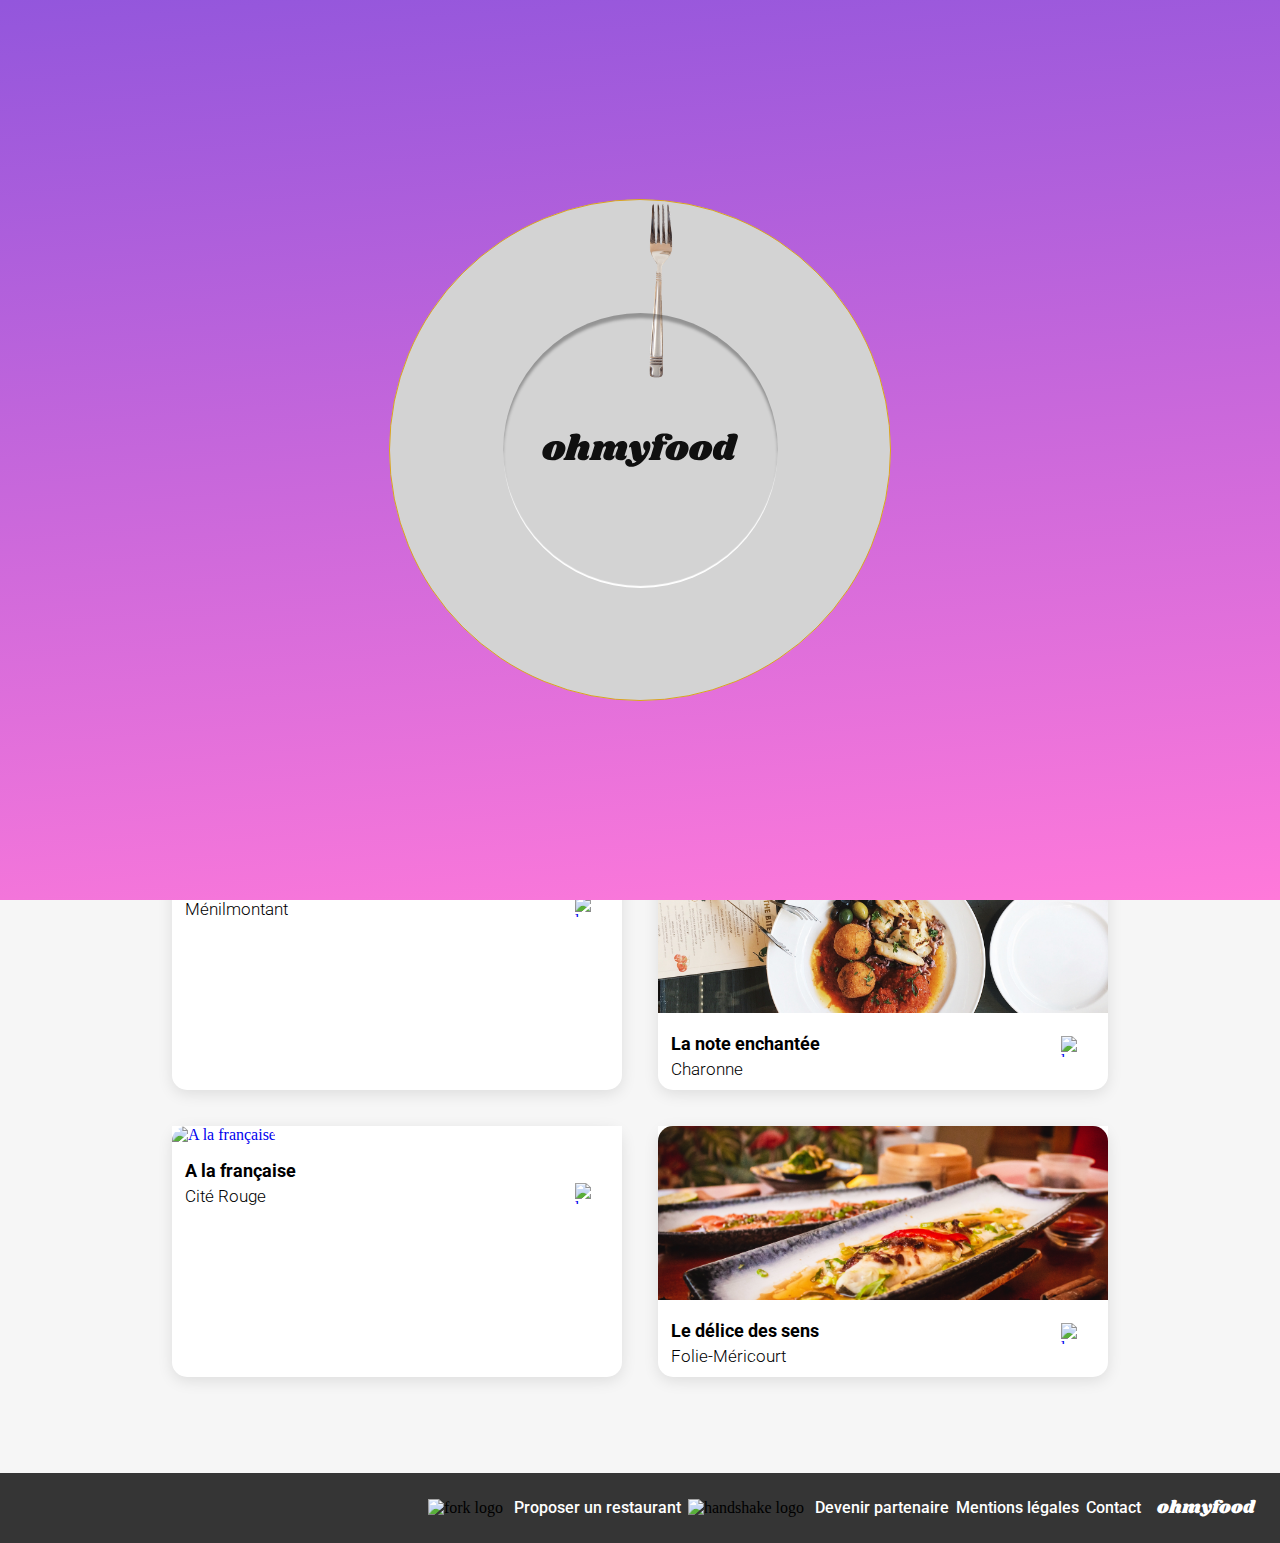
==== commit 5a12f123: "refactoring du code + revue du SASS" ====
--- a/index.html
+++ b/index.html
@@ -23,11 +23,11 @@
         </div>
         <div class="forks">
             <div class="fork_one">
-            <img src="assets/logos/logos-animation/fork_real.png" alt="animation fourchette">
-        </div>
-        <div class="fork_two">
-            <img src="assets/logos/logos-animation/fork_real.png" alt="animation fourchette">
-        </div> 
+                <img src="assets/logos/logos-animation/fork_real.png" alt="animation fourchette">
+            </div>
+            <div class="fork_two">
+                <img src="assets/logos/logos-animation/fork_real.png" alt="animation fourchette">
+            </div>
         </div>
     </div>
     <div class="body_container">
@@ -43,7 +43,7 @@
         <article class="cta">
             <h1 class="main_title">Réservez le menu qui vous convient</h1>
             <p class="motto">Découvrez des restaurants d'exception, sélectionnés par nos soins.</p>
-            <a href="#rest"><button class="main_btn">Explorez nos restaurants</button></a> 
+            <a href="#rest"><button class="main_btn">Explorez nos restaurants</button></a>
         </article>
         <section class="how_to">
             <h2 class="how_to_title">Fonctionnement</h2>
--- a/assets/main.css
+++ b/assets/main.css
@@ -1,7 +1,7 @@
 @charset "UTF-8";
 /* IMPORT */
-/* COLORS /////////////////////////////////////////*/
-/* FONTS ACCUEIL //////////////////////////////////////*/
+/* COLORS */
+/* FONTS ACCUEIL */
 /* logo */
 /*30px*/
 /* button */
@@ -30,7 +30,7 @@
 /*15px*/
 /* menu card price */
 /*15px*/
-/* END /////////////////////////////////////////////////*/
+/* END */
 /*! normalize.css v8.0.1 | MIT License | github.com/necolas/normalize.css */
 /* Document
    ========================================================================== */
@@ -369,6 +369,16 @@
   padding: 22px 25px;
   gap: 16px;
 }
+@media (min-width: 768px) {
+  .footer {
+    align-items: center;
+  }
+}
+@media (min-width: 1024px) {
+  .footer {
+    flex-direction: row-reverse;
+  }
+}
 .footer_title {
   font-size: 1.125rem;
   font-family: "Shrikhand", cursive;
@@ -382,9 +392,21 @@
   flex-direction: column;
   gap: 7px;
 }
+@media (min-width: 1024px) {
+  .footer_container {
+    flex-direction: row;
+  }
+}
 .footer_link_container {
   display: flex;
   gap: 11px;
+}
+@media (min-width: 1024px) {
+  .footer_link_container {
+    flex-direction: row;
+    flex-wrap: wrap;
+    align-items: baseline;
+  }
 }
 .footer_text {
   font-size: 1rem;
@@ -483,8 +505,7 @@
   height: 100vh;
   width: 100%;
 }
-
-.plate {
+.plate_container .plate {
   width: 500px;
   aspect-ratio: 1/1;
   background: lightgray;
@@ -496,14 +517,12 @@
   align-items: center;
   animation: bouncingClock 1000ms cubic-bezier(0.175, 0.885, 0.32, 1.275) forwards;
 }
-
-.plate img {
-  height: 60px;
-  width: 90%;
-  animation: bouncingClock 1000ms cubic-bezier(0.175, 0.885, 0.32, 1.275) forwards;
-}
-
-.inner_circle {
+@media (max-width: 550px) {
+  .plate_container .plate {
+    width: 300px;
+  }
+}
+.plate_container .plate .inner_circle {
   width: 55%;
   height: 55%;
   border: none;
@@ -515,13 +534,17 @@
   align-items: center;
   justify-content: center;
 }
+.plate_container .plate .inner_circle .plate img {
+  height: 60px;
+  width: 90%;
+  animation: bouncingClock 1000ms cubic-bezier(0.175, 0.885, 0.32, 1.275) forwards;
+}
 
 .forks {
   height: auto;
   width: 100%;
 }
-
-.fork_one {
+.forks .fork_one {
   height: 250px;
   width: auto;
   background-color: transparent;
@@ -531,14 +554,17 @@
   bottom: 50%;
   left: 50%;
 }
-
-.fork_one img {
+@media (max-width: 550px) {
+  .forks .fork_one {
+    height: 150px;
+  }
+}
+.forks .fork_one img {
   height: 80%;
   width: auto;
   animation: bouncingClock 1000ms cubic-bezier(0.175, 0.885, 0.32, 1.275) forwards;
 }
-
-.fork_two {
+.forks .fork_two {
   height: 250px;
   width: auto;
   background-color: transparent;
@@ -548,24 +574,17 @@
   bottom: 50%;
   left: 50%;
 }
-
-.fork_two img {
+@media (max-width: 550px) {
+  .forks .fork_two {
+    height: 150px;
+  }
+}
+.forks .fork_two img {
   height: 80%;
   width: auto;
   animation: bouncingClock 1000ms cubic-bezier(0.175, 0.885, 0.32, 1.275) forwards;
 }
 
-@media (max-width: 550px) {
-  .plate {
-    width: 300px;
-  }
-  .fork_one {
-    height: 150px;
-  }
-  .fork_two {
-    height: 150px;
-  }
-}
 /* ANIMATION DISPARITION LOADER */
 @keyframes exitClock {
   0% {
@@ -941,9 +960,16 @@
     rotate: 360deg;
   }
 }
+/* ANIMATIONS PAGE RESTAURANTS */
 .body_container_restaurant {
   display: flex;
   flex-direction: column;
+}
+@media (min-width: 1440px) {
+  .body_container_restaurant {
+    max-width: 1440px;
+    margin: auto;
+  }
 }
 
 .nav_logo_go_back {
@@ -961,6 +987,12 @@
   -o-object-fit: cover;
      object-fit: cover;
 }
+@media (min-width: 1440px) {
+  .image_container img {
+    border-bottom-left-radius: 30px;
+    border-bottom-right-radius: 30px;
+  }
+}
 
 .menu_container {
   background: #F6F6F6;
@@ -973,12 +1005,26 @@
   border-top-left-radius: 30px;
   border-top-right-radius: 30px;
 }
+@media (min-width: 1024px) {
+  .menu_container {
+    margin: auto;
+    width: 1055px;
+    margin-top: -40px;
+  }
+}
 .menu_container .menu_title_container {
   display: flex;
   align-items: center;
   justify-content: space-between;
   gap: 24px;
   padding: 0 17px;
+  position: relative;
+}
+.menu_container .menu_title_container .heart_logo,
+.menu_container .menu_title_container .heart_filled {
+  position: absolute;
+  top: 37%;
+  right: 4%;
 }
 .menu_container .menu_title {
   font-size: 1.75rem;
@@ -989,6 +1035,13 @@
   color: #000000;
 }
 
+.group_container {
+  display: flex;
+  flex-direction: column;
+  gap: 12px;
+  padding-left: 15px;
+  padding-right: 15px;
+}
 .group_container_title {
   font-size: 16px;
   font-family: "Roboto", sans-serif;
@@ -1008,14 +1061,6 @@
   border-bottom: #99E2D0 3px solid;
   width: 40px;
 }
-
-.group_container {
-  display: flex;
-  flex-direction: column;
-  gap: 12px;
-  padding-left: 15px;
-  padding-right: 15px;
-}
 .group_container_cards {
   display: flex;
   flex-direction: column;
@@ -1023,20 +1068,59 @@
   align-items: center;
 }
 
+.group_one {
+  animation-delay: 0s;
+  animation: appearGroupOne ease-out 600ms forwards;
+}
+
+.group_two {
+  animation-delay: 300ms;
+  animation: appearGroupOne ease-out 900ms forwards;
+}
+
+.group_three {
+  animation-delay: 600ms;
+  animation: appearGroupOne ease-out 1200ms forwards;
+}
+
+.label_checkbox_selected {
+  width: 100%;
+  display: flex;
+  justify-content: center;
+}
+
 .group_container_card {
   width: 90%;
-  min-width: 18.125rem; /*290px*/
-  max-width: 26rem; /*416px*/
-  height: auto;
-  display: flex;
-  flex-direction: column;
-  gap: 5px;
+  height: 4.625rem;
+  /*74px*/
+  box-sizing: border-box;
+  min-width: 18.125rem;
+  /*290px*/
+  max-width: 26rem;
+  /*416px*/
+  display: flex;
+  align-items: center;
+  justify-content: space-between;
+  flex-direction: row;
   padding: 15px;
   border-radius: 15px;
   background-color: #FFFFFF;
   box-shadow: 0px 4px 15px 0px rgba(0, 0, 0, 0.1);
-}
-.group_container_card_title {
+  cursor: pointer;
+  overflow: hidden;
+}
+@media (min-width: 1024px) {
+  .group_container_card {
+    max-width: 550px;
+  }
+}
+.group_container_card .group_container_header {
+  display: inline-block;
+  flex-direction: column;
+  gap: 5px;
+  overflow: hidden;
+}
+.group_container_card .group_container_header_title {
   font-size: 1.125rem;
   font-family: "Roboto", sans-serif;
   font-style: normal;
@@ -1044,22 +1128,27 @@
   line-height: normal;
   color: #000000;
   text-overflow: ellipsis;
+  white-space: nowrap;
   overflow: hidden;
 }
-.group_container_card_info {
-  display: flex;
-  flex-direction: row;
-  justify-content: space-between;
-}
-.group_container_card_info .group_container_card_text {
+.group_container_card .group_container_header_text {
   font-size: 0.94rem;
   font-family: "Roboto", sans-serif;
   font-style: normal;
   font-weight: 300;
   line-height: normal;
   color: #000000;
+  text-overflow: ellipsis;
+  white-space: nowrap;
   overflow: hidden;
-  text-overflow: ellipsis;
+}
+
+.group_container_card_info {
+  display: flex;
+  flex-direction: row;
+  align-items: center;
+  justify-self: flex-end;
+  gap: 15px;
 }
 .group_container_card_info .group_container_card_price {
   font-size: 0.94rem;
@@ -1068,6 +1157,28 @@
   font-weight: 700;
   line-height: normal;
   color: #353535;
+  justify-content: flex-end;
+}
+@media (min-width: 1024px) {
+  .group_container_card_info .group_container_card_price {
+    transition: all 400ms ease-in-out;
+  }
+}
+.group_container_card_info .selected_container {
+  margin-right: -74px;
+}
+@media (min-width: 1024px) {
+  .group_container_card_info .selected_container {
+    transition: all 400ms ease-in-out;
+  }
+}
+.group_container_card_info .selected_container .selected_label {
+  height: 4.875rem;
+  /*78px*/
+  width: 3.688rem;
+  /*59px*/
+  -o-object-fit: cover;
+     object-fit: cover;
 }
 
 .btn_container {
@@ -1076,18 +1187,89 @@
 }
 
 /* MEDIA QUERY RESPONSIVE DESKTOP */
-@media (min-width: 1024px) {
-  .group_container_card {
-    max-width: 550px;
-  }
-}
-@media (min-width: 1024px) {
-  .menu_container {
-    margin: auto;
-    width: 1055px;
-    margin-top: -40px;
-  }
-}
+/* animation du desktop uniquement au survol de la souris */
+.group_container_card {
+  max-width: 550px;
+}
+.group_container_card_price {
+  transition: all 400ms ease-in-out;
+}
+.group_container_card .selected_container {
+  transition: all 400ms ease-in-out;
+}
+.group_container_card:hover .selected_container {
+  margin-right: -15px;
+}
+
+/* ANIMATION APPARITION DES GROUPES */
+@keyframes appearGroupOne {
+  0% {
+    opacity: 0;
+  }
+  25% {
+    transform: translateX(-200px);
+  }
+  50% {
+    opacity: 0.5;
+  }
+  75% {
+    opacity: 1;
+  }
+  100% {
+    transform: translateX(0);
+  }
+}
+/* animation apparition de selected_container checked (checkbox hack) */
+.selected_container {
+  transition: all 400ms ease-in-out;
+}
+
+#selection_card_1:checked ~ .label_checkbox_selected .card_one .selected_container {
+  margin-right: -15px;
+}
+
+#selection_card_2:checked ~ .label_checkbox_selected .card_two .selected_container {
+  margin-right: -15px;
+}
+
+#selection_card_3:checked ~ .label_checkbox_selected .card_three .selected_container {
+  margin-right: -15px;
+}
+
+#selection_card_4:checked ~ .label_checkbox_selected .card_four .selected_container {
+  margin-right: -15px;
+}
+
+#selection_card_5:checked ~ .label_checkbox_selected .card_five .selected_container {
+  margin-right: -15px;
+}
+
+#selection_card_6:checked ~ .label_checkbox_selected .card_six .selected_container {
+  margin-right: -15px;
+}
+
+#selection_card_7:checked ~ .label_checkbox_selected .card_seven .selected_container {
+  margin-right: -15px;
+}
+
+#selection_card_8:checked ~ .label_checkbox_selected .card_eight .selected_container {
+  margin-right: -15px;
+}
+
+#selection_card_9:checked ~ .label_checkbox_selected .card_nine .selected_container {
+  margin-right: -15px;
+}
+
+#selection_card_x:checked ~ .label_checkbox_selected .card_x .selected_container {
+  margin-right: -15px;
+}
+
+.hide_checkbox {
+  position: absolute;
+  left: -9999px;
+}
+
+/* style général */
 * {
   margin: 0;
   padding: 0;
@@ -1099,12 +1281,24 @@
   flex-direction: column;
   background: #F6F6F6;
 }
+@media (min-width: 1024px) {
+  .body_container {
+    gap: 30px;
+  }
+}
+@media (min-width: 1440px) {
+  .body_container {
+    max-width: 1440px;
+    margin-left: auto;
+    margin-right: auto;
+  }
+}
 
 a {
   text-decoration: none;
 }
 
-/* HEADER /////////////////////////////////////////*/
+/* HEADER */
 .nav_location {
   display: flex;
   gap: 17px;
@@ -1127,16 +1321,25 @@
   color: #353535;
 }
 
-/* CTA ////////////////////////////////////////*/
+/* CTA */
 .cta {
-  height: 18rem;
-  /*287px*/
+  height: 18rem; /*287px*/
   display: flex;
   flex-direction: column;
   text-align: center;
   background-color: #F6F6F6;
   align-items: center;
 }
+@media (min-width: 768px) {
+  .cta {
+    gap: 18px;
+  }
+}
+@media (min-width: 1024px) {
+  .cta {
+    gap: 18px;
+  }
+}
 .cta .main_title {
   font-size: 1.5rem;
   font-family: "Roboto", sans-serif;
@@ -1155,7 +1358,7 @@
   color: #353535;
 }
 
-/* HOW TO //////////////////////////////////////////////*/
+/* HOW TO */
 .how_to {
   background-color: #FFFFFF;
   padding: 48px 20px 68px 20px;
@@ -1164,6 +1367,12 @@
   flex-direction: column;
   gap: 25px;
 }
+@media (min-width: 1440px) {
+  .how_to {
+    padding-left: 11.25rem; /*180px*/
+    padding-right: 11.25rem; /*180px*/
+  }
+}
 .how_to_title {
   font-size: 1.5rem;
   font-family: "Roboto", sans-serif;
@@ -1177,6 +1386,13 @@
   flex-direction: column;
   gap: 25px;
   align-items: center;
+}
+@media (min-width: 1024px) {
+  .how_to_container {
+    flex-direction: row;
+    justify-content: center;
+    gap: 36px;
+  }
 }
 .how_to_logo {
   width: 13px;
@@ -1195,8 +1411,7 @@
 }
 .how_to_card {
   min-width: 18.125rem; /*290px*/
-  height: 4.56rem;
-  /*73px*/
+  height: 4.56rem; /*73px*/
   background: #F6F6F6;
   border-radius: 20px;
   box-shadow: 0px 4px 15px 0px rgba(0, 0, 0, 0.15);
@@ -1224,10 +1439,16 @@
   color: #FFFFFF;
 }
 
-/* RESTAURANTS //////////////////////////////////////////////*/
+/* RESTAURANTS */
 .restaurants {
   background: #F6F6F6;
   padding: 54px 18px 66px 18px;
+}
+@media (min-width: 1440px) {
+  .restaurants {
+    padding-left: 11.25rem; /*180px*/
+    padding-right: 11.25rem; /*180px*/
+  }
 }
 .restaurants_main_title {
   font-size: 1.5rem;
@@ -1244,6 +1465,18 @@
   flex-wrap: wrap;
   gap: 18px;
   justify-content: center;
+}
+@media (min-width: 1024px) {
+  .restaurants_container {
+    gap: 36px;
+  }
+}
+@media (min-width: 1440px) {
+  .restaurants_container {
+    -moz-column-gap: 6.25rem;
+         column-gap: 6.25rem; /*100px*/
+    row-gap: 3.125rem; /*50px*/
+  }
 }
 .restaurants_container_card {
   width: 90.5%;
@@ -1258,6 +1491,13 @@
   gap: 16px;
   position: relative;
 }
+@media (min-width: 768px) {
+  .restaurants_container_card {
+    width: 40.5%;
+    max-width: 450px;
+    min-width: 340px;
+  }
+}
 .restaurants_container_card .image_card_container img {
   -o-object-fit: cover;
      object-fit: cover;
@@ -1310,94 +1550,4 @@
   position: absolute;
   right: 25px;
   bottom: 33px;
-}
-
-/* MEDIA QUERY TABLET */
-@media (min-width: 768px) {
-  .cta {
-    gap: 18px;
-  }
-  .restaurants_container_card {
-    width: 40.5%;
-    max-width: 450px;
-    min-width: 340px;
-  }
-  .footer {
-    align-items: center;
-  }
-}
-/* MEDIA QUERY DESKTOP */
-@media (min-width: 1024px) {
-  .body_container {
-    gap: 30px;
-  }
-  .cta {
-    gap: 18px;
-  }
-  .how_to_container {
-    flex-direction: row;
-    justify-content: center;
-    gap: 36px;
-  }
-  .restaurants_container {
-    gap: 36px;
-  }
-  .footer {
-    flex-direction: row-reverse;
-  }
-  .footer_container {
-    flex-direction: row;
-  }
-  .footer .footer_link_container {
-    flex-direction: row;
-    flex-wrap: wrap;
-    align-items: baseline;
-  }
-}
-/* MEDIA QUERY LARGE DESKTOP */
-@media (min-width: 1440px) {
-  .body_container {
-    max-width: 1440px;
-    margin-left: auto;
-    margin-right: auto;
-  }
-  .how_to {
-    padding-left: 11.25rem; /*180px*/
-    padding-right: 11.25rem; /*180px*/
-  }
-  .restaurants {
-    padding-left: 11.25rem; /*180px*/
-    padding-right: 11.25rem; /*180px*/
-  }
-  .restaurants_container {
-    -moz-column-gap: 6.25rem;
-         column-gap: 6.25rem; /*100px*/
-    row-gap: 3.125rem; /*50px*/
-  }
-}
-/*//////////////////////////////////////*/
-.main_btn {
-  width: 218px;
-  height: 50px;
-  background: linear-gradient(175deg, rgb(147, 86, 220) 0%, rgb(255, 121, 218) 100%);
-  border-radius: 25px;
-  box-shadow: 0px 4px 10px 0px rgba(0, 0, 0, 0.25);
-  border: none;
-  font-size: 1rem;
-  font-family: "Roboto", sans-serif;
-  font-style: normal;
-  font-weight: 500;
-  line-height: normal;
-  color: #FFFFFF;
-  padding: 13px 18.75px;
-  margin-top: 27px;
-  margin-bottom: 57px;
-  transition: box-shadow 200ms ease, opacity 200ms ease;
-}
-.main_btn:hover {
-  animation: btnChange 200ms;
-  animation-iteration-count: 1;
-  animation-fill-mode: forwards;
-  cursor: pointer;
-  box-shadow: 0px 4px 15px 0px rgba(0, 0, 0, 0.35);
 }/*# sourceMappingURL=main.css.map */